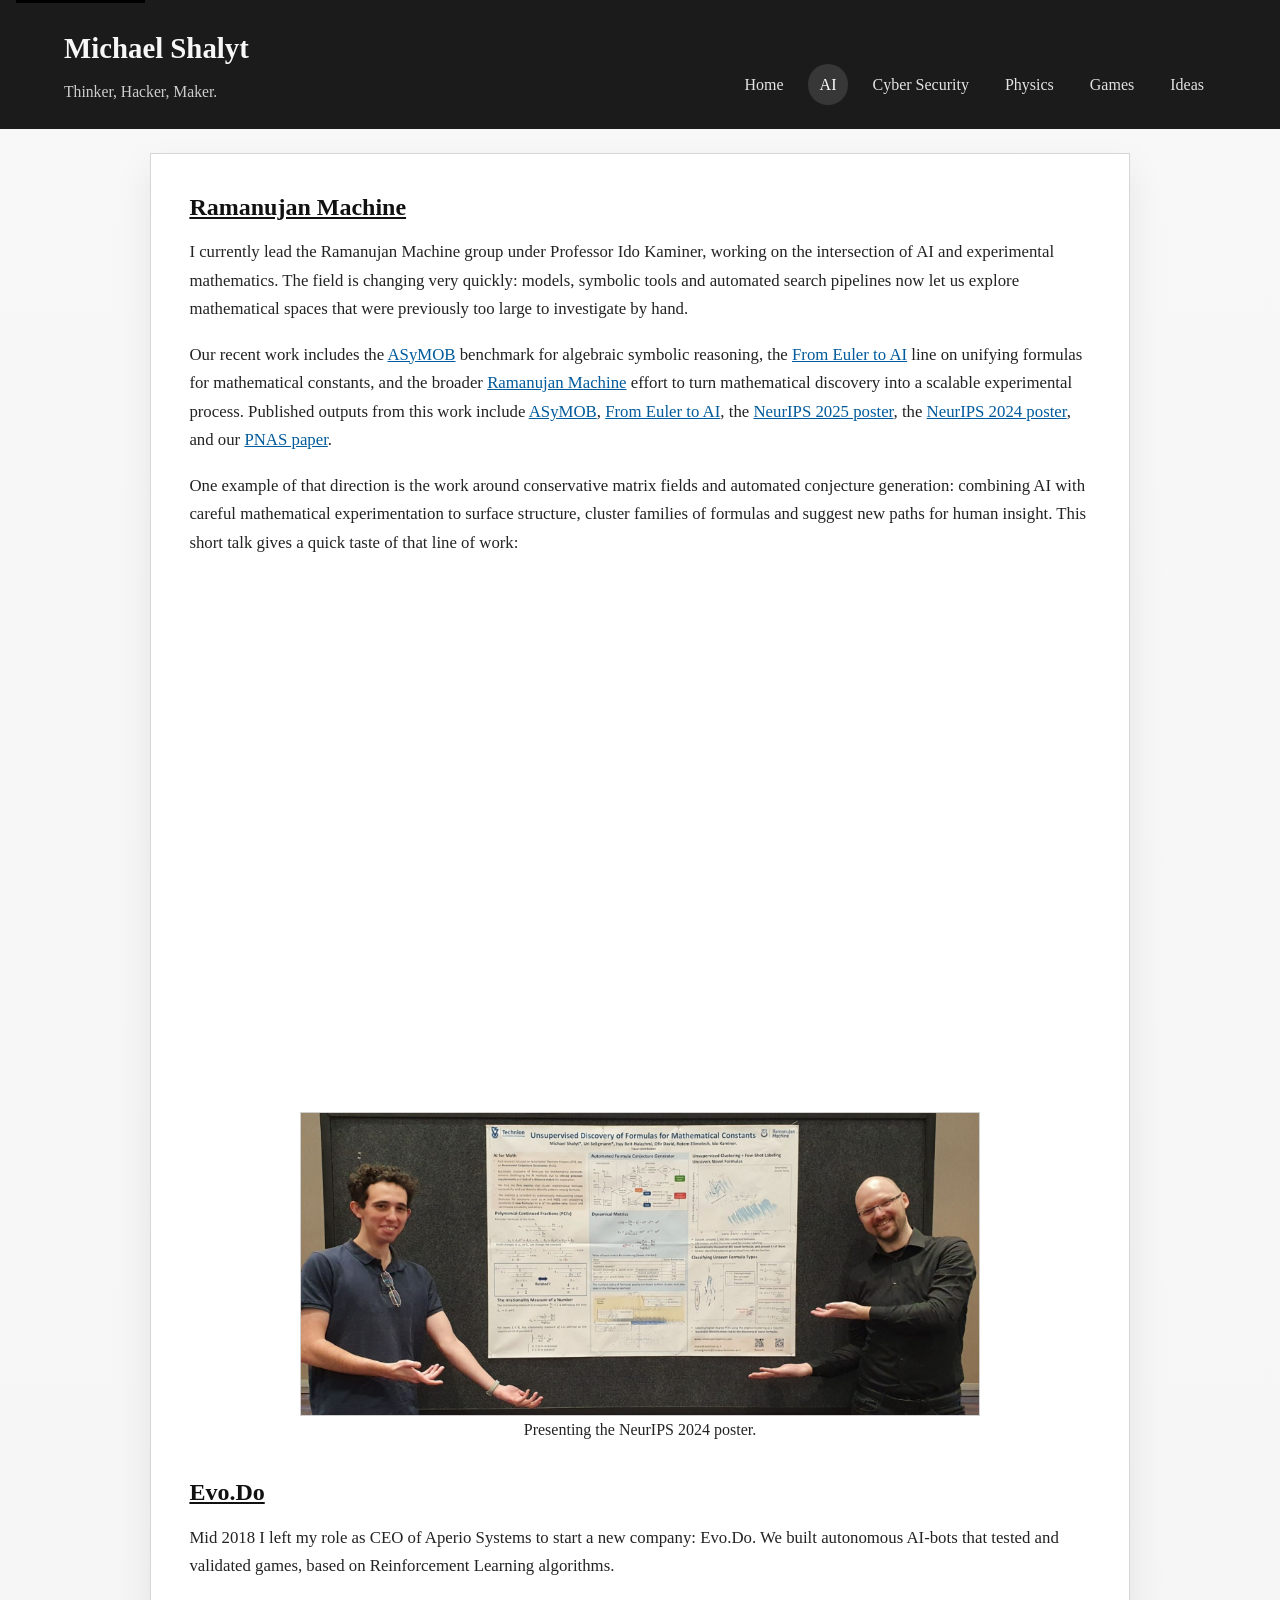
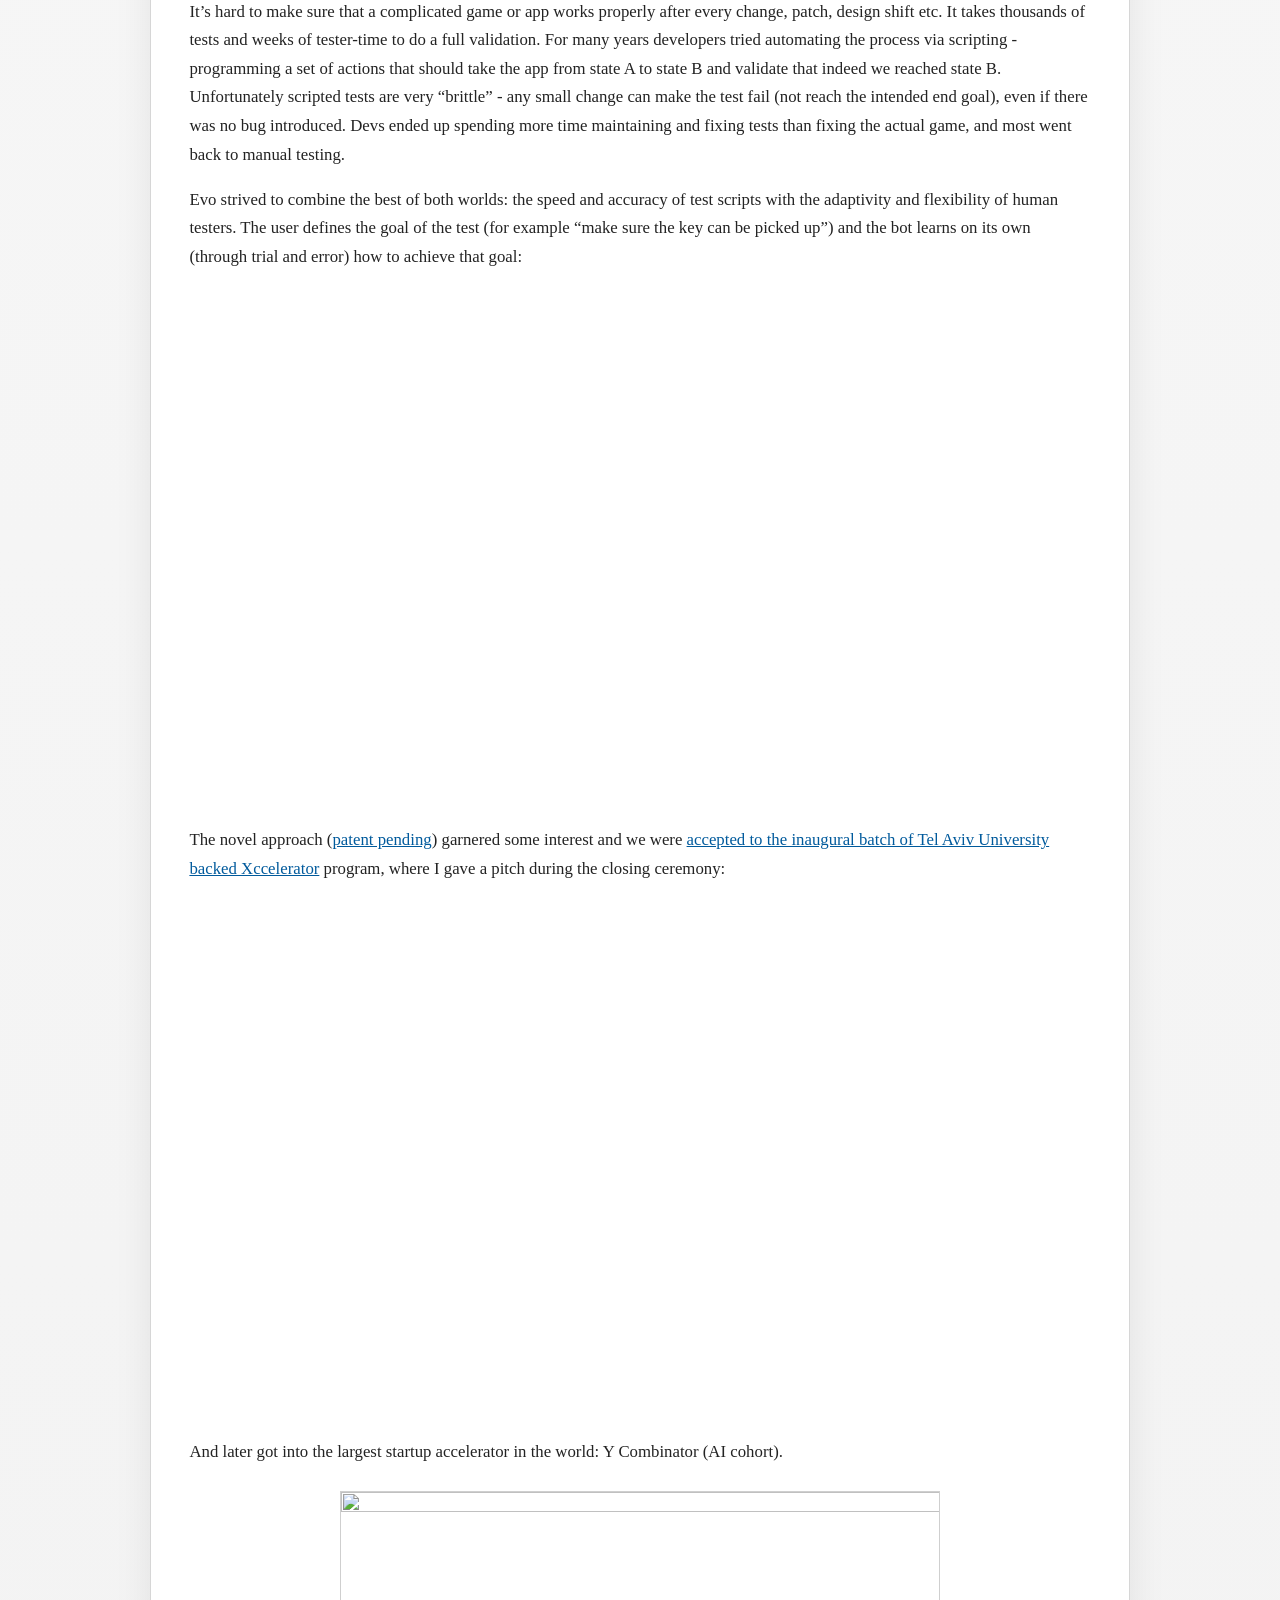
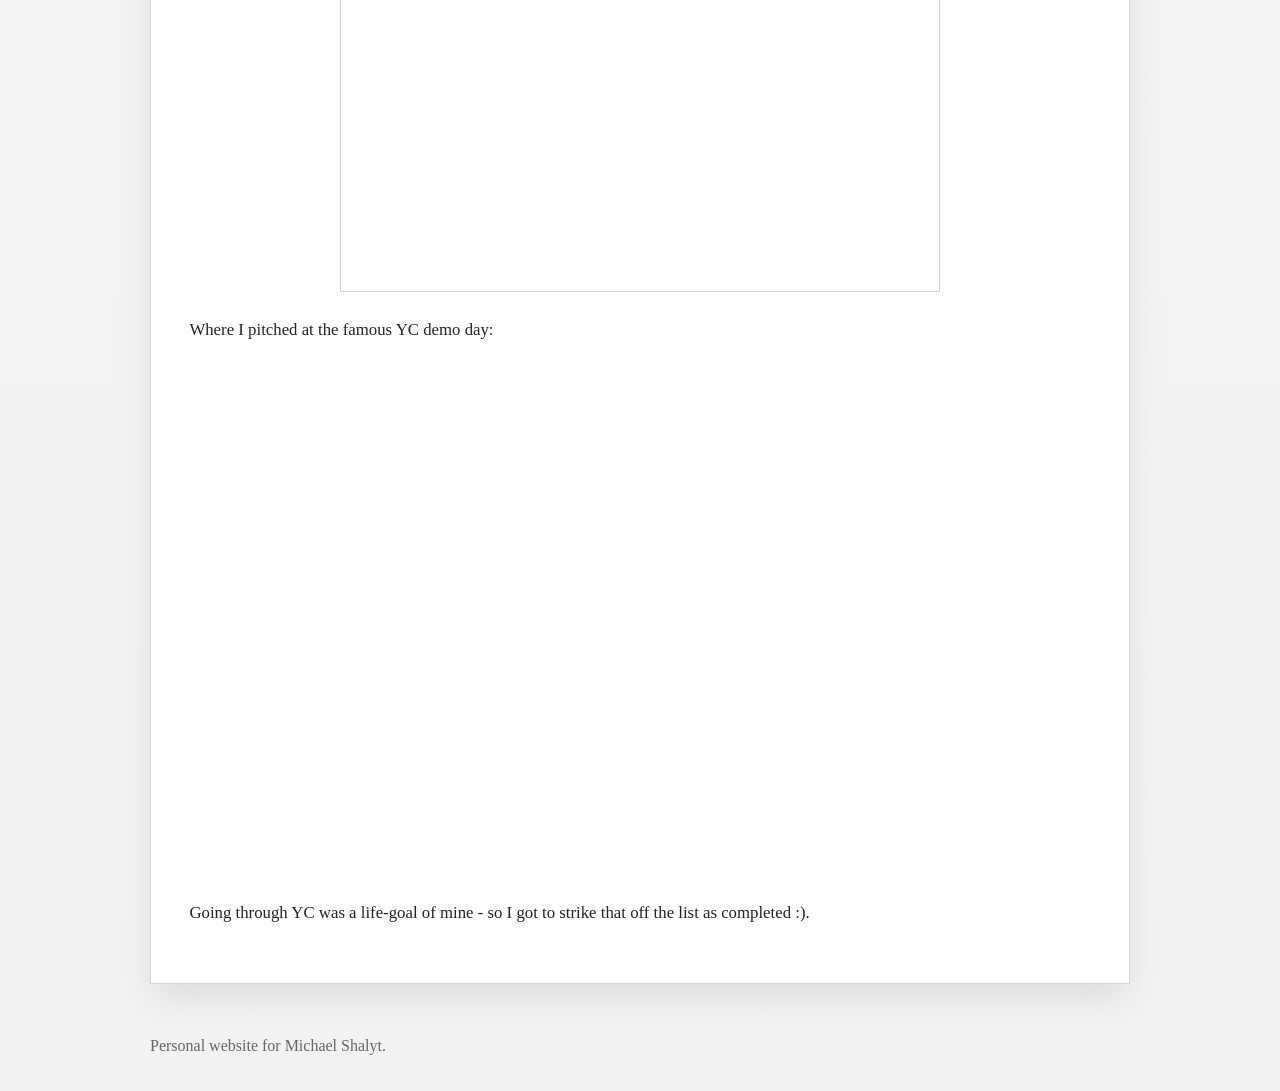
==== ai/index.html @ 498ee947 "Trim repo and update website content" ====
<!DOCTYPE html>
<html lang="en">
<head>
  <meta charset="utf-8" />
  <meta name="viewport" content="width=device-width, initial-scale=1" />
  <title>AI | Michael Shalyt</title>
  <meta name="description" content="Thinker, Hacker, Maker." />
  <link rel="canonical" href="https://shalyt.com/ai/" />
  <meta property="og:type" content="website" />
  <meta property="og:title" content="AI | Michael Shalyt" />
  <meta property="og:description" content="Thinker, Hacker, Maker." />
  <meta property="og:url" content="https://shalyt.com/ai/" />
  <meta property="og:image" content="https://shalyt.com/media/cropped-IMG_7337_Grey.jpg" />
  <link rel="icon" href="/media/cropped-IMG_7337_Grey.jpg" />
  <link rel="stylesheet" href="/assets/styles.css" />
</head>
<body class="page-ai">
  <a class="skip-link" href="#content">Skip to content</a>
  <header class="site-header">
    <div class="site-brand">
      <a href="/">Michael Shalyt</a>
      <p>Thinker, Hacker, Maker.</p>
    </div>
    <nav class="site-nav"><a href="/">Home</a><a href="/ai/" class="is-active">AI</a><a href="/cyber-security/">Cyber Security</a><a href="/physics/">Physics</a><a href="/games/">Games</a><a href="/ideas-2/">Ideas</a></nav>
  </header>
  <main id="content" class="page-shell">
    <article class="page-content">

<h2><strong><span style="text-decoration: underline;">Ramanujan Machine</span></strong></h2>

<p>I currently lead the Ramanujan Machine group under Professor Ido Kaminer, working on the intersection of AI and experimental mathematics. The field is changing very quickly: models, symbolic tools and automated search pipelines now let us explore mathematical spaces that were previously too large to investigate by hand.</p>

<p>Our recent work includes the <a href="https://www.ramanujanmachine.com/asymob-algebraic-symbolic-mathematical-operations-benchmark/">ASyMOB</a> benchmark for algebraic symbolic reasoning, the <a href="https://www.ramanujanmachine.com/results/from-euler-to-ai-unifying-formulas-for-mathematical-constants/">From Euler to AI</a> line on unifying formulas for mathematical constants, and the broader <a href="https://www.ramanujanmachine.com/">Ramanujan Machine</a> effort to turn mathematical discovery into a scalable experimental process. Published outputs from this work include <a href="https://arxiv.org/abs/2505.23851">ASyMOB</a>, <a href="https://arxiv.org/abs/2507.08138">From Euler to AI</a>, the <a href="https://neurips.cc/virtual/2025/loc/san-diego/poster/117099">NeurIPS 2025 poster</a>, the <a href="https://neurips.cc/virtual/2024/poster/95491">NeurIPS 2024 poster</a>, and our <a href="https://www.pnas.org/doi/10.1073/pnas.2321440121">PNAS paper</a>.</p>

<p>One example of that direction is the work around conservative matrix fields and automated conjecture generation: combining AI with careful mathematical experimentation to surface structure, cluster families of formulas and suggest new paths for human insight. This short talk gives a quick taste of that line of work:</p>

<div style="text-align:center;">
<div class="video-embed"><iframe src="https://www.youtube-nocookie.com/embed/Uk04gfIt8yM" title="Conservative matrix fields talk" loading="lazy" allow="accelerometer; autoplay; clipboard-write; encrypted-media; gyroscope; picture-in-picture" allowfullscreen></iframe></div>
</div>

<figure class="wp-block-image"><img src="/media/neurips-2024-poster.jpg" alt="Presenting the NeurIPS 2024 poster." /><figcaption>Presenting the NeurIPS 2024 poster.</figcaption></figure>
<h2><strong><span style="text-decoration: underline;">Evo.Do</span></strong></h2>

<p>Mid 2018 I left my role as CEO of Aperio Systems to start a new company: Evo.Do. We built autonomous AI-bots that tested and validated games, based on Reinforcement Learning algorithms.&nbsp;</p>

<p>It’s hard to make sure that a complicated game or app works properly after every change, patch, design shift etc. It takes thousands of tests and weeks of tester-time to do a full validation. For many years developers tried automating the process via scripting - programming a set of actions that should take the app from state A to state B and validate that indeed we reached state B. Unfortunately scripted tests are very “brittle” - any small change can make the test fail (not reach the intended end goal), even if there was no bug introduced. Devs ended up spending more time maintaining and fixing tests than fixing the actual game, and most went back to manual testing.</p>

<p>Evo strived to combine the best of both worlds: the speed and accuracy of test scripts with the adaptivity and flexibility of human testers. The user defines the goal of the test (for example “make sure the key can be picked up”) and the bot learns on its own (through trial and error) how to achieve that goal:</p>

<div style="text-align:center;"> 
<div class="video-embed"><iframe src="https://www.youtube-nocookie.com/embed/liHOaiCklQw" title="YouTube video" loading="lazy" allow="accelerometer; autoplay; clipboard-write; encrypted-media; gyroscope; picture-in-picture" allowfullscreen></iframe></div>
</div>

<p>The novel approach (<a href="/media/EvoPatent_P-582424-USP-APP-18MAR19.pdf">patent pending</a>) garnered some interest and we were <a href="https://www.calcalist.co.il/articles/0,7340,L-3741689,00.html">accepted to the inaugural batch of Tel Aviv University backed Xccelerator</a> program, where I gave a pitch during the closing ceremony:</p>

<div style="text-align:center;"> 
<div class="video-embed"><iframe src="https://www.youtube-nocookie.com/embed/5yWcT4L0Bgo" title="YouTube video" loading="lazy" allow="accelerometer; autoplay; clipboard-write; encrypted-media; gyroscope; picture-in-picture" allowfullscreen></iframe></div>
</div>

<p>And later got into the largest startup accelerator in the world: Y Combinator (AI cohort). </p>

<div class="wp-block-image"><figure class="aligncenter is-resized"><img src="https://lh4.googleusercontent.com/TDUEZCLtjJm0w9HSKEDrbFcLwO76sdZ5M1wmhntc-SAVJ9RwsOcdYXMZL8CtrYI9flWp2fWi_X_0topRKY9-WfyfmJu5BR5Ub9gnqdDC0GQSJb4G_W1dj_l3KDx1Fo1WzVc8wyKC" alt="" width="600" height="400"/></figure></div>

<p>Where I pitched at the famous YC demo day:</p>

<div style="text-align:center;"> 
<div class="video-embed"><iframe src="https://www.youtube-nocookie.com/embed/HzEG2J-ev_8" title="YouTube video" loading="lazy" allow="accelerometer; autoplay; clipboard-write; encrypted-media; gyroscope; picture-in-picture" allowfullscreen></iframe></div>
</div>

<p>Going through YC was a life-goal of mine - so I got to strike that off the list as completed :).</p>

    </article>
  </main>
  <footer class="site-footer">
    <p>Personal website for Michael Shalyt.</p>
  </footer>
</body>
</html>
---- assets/styles.css ----
﻿:root {
  --page-bg: #f2f2f2;
  --surface: #ffffff;
  --surface-border: #d6d6d6;
  --text: #232323;
  --muted: #666666;
  --link: #005a9c;
  --link-hover: #003f6d;
  --header-bg: #1b1b1b;
  --header-text: #f7f7f7;
  --shadow: 0 16px 36px rgba(0, 0, 0, 0.08);
}

* {
  box-sizing: border-box;
}

html {
  scroll-behavior: smooth;
}

body {
  margin: 0;
  color: var(--text);
  background: linear-gradient(180deg, #f8f8f8 0%, var(--page-bg) 100%);
  font-family: Georgia, "Times New Roman", serif;
  line-height: 1.7;
}

a {
  color: var(--link);
}

a:hover,
a:focus-visible {
  color: var(--link-hover);
}

img,
object,
iframe {
  display: block;
  max-width: 100%;
}

.skip-link {
  position: absolute;
  left: 1rem;
  top: -3rem;
  padding: 0.75rem 1rem;
  background: #000;
  color: #fff;
}

.skip-link:focus {
  top: 1rem;
}

.site-header {
  display: flex;
  justify-content: space-between;
  align-items: flex-end;
  gap: 1.5rem;
  padding: 1.5rem 5vw;
  background: var(--header-bg);
  color: var(--header-text);
}

.site-brand a {
  color: inherit;
  text-decoration: none;
  font-size: 1.8rem;
  font-weight: 700;
}

.site-brand p {
  margin: 0.35rem 0 0;
  color: rgba(255, 255, 255, 0.78);
  font-size: 0.98rem;
}

.site-nav {
  display: flex;
  flex-wrap: wrap;
  gap: 0.75rem;
}

.site-nav a {
  padding: 0.45rem 0.75rem;
  border-radius: 999px;
  color: rgba(255, 255, 255, 0.88);
  text-decoration: none;
}

.site-nav a.is-active,
.site-nav a:hover,
.site-nav a:focus-visible {
  background: rgba(255, 255, 255, 0.12);
  color: #fff;
}

.page-shell {
  width: min(980px, calc(100% - 1.5rem));
  margin: 1.5rem auto 3rem;
}

.page-content {
  padding: clamp(1.25rem, 3vw, 2.5rem);
  background: var(--surface);
  border: 1px solid var(--surface-border);
  box-shadow: var(--shadow);
}

.page-content > :first-child {
  margin-top: 0;
}

.page-content p,
.page-content li {
  font-size: 1.05rem;
}

.page-content h1,
.page-content h2,
.page-content h3,
.page-content h4 {
  line-height: 1.2;
  margin-top: 2.2rem;
  margin-bottom: 0.8rem;
}

.page-content h2,
.page-content h3,
.page-content h4 {
  color: #111;
}

.page-content figure,
.wp-block-image,
.wp-block-group {
  margin: 1.5rem 0;
}

.page-content .aligncenter,
.page-content figure.aligncenter,
.page-content .wp-block-image {
  text-align: center;
}

.page-content img {
  height: auto;
  margin-left: auto;
  margin-right: auto;
  border: 1px solid #cfcfcf;
}

.page-content .wp-block-image img,
.page-content figure img {
  max-width: min(100%, 680px);
}

body.page-cyber-security .page-content .wp-block-image img,
body.page-cyber-security .page-content figure img {
  max-width: min(100%, 520px);
}

body.page-games .page-content .wp-block-image img,
body.page-games .page-content figure img {
  max-width: min(100%, 760px);
}

.video-embed {
  margin: 1.5rem auto;
}

.video-embed iframe {
  width: 100%;
  aspect-ratio: 16 / 9;
  border: 0;
}

.pdf-embed {
  margin: 1.5rem 0;
}

.pdf-embed object {
  width: 100%;
  min-height: 75vh;
  border: 1px solid var(--surface-border);
}

.external-embed {
  margin: 1.5rem 0;
  padding: 1rem;
  background: #f8fafc;
  border-left: 4px solid #b9c5d0;
}

.site-footer {
  width: min(980px, calc(100% - 1.5rem));
  margin: 0 auto 2rem;
  color: var(--muted);
}

@media (max-width: 820px) {
  .site-header {
    align-items: flex-start;
    flex-direction: column;
  }
}

@media (max-width: 640px) {
  body {
    font-size: 0.98rem;
  }

  .page-shell {
    width: min(100% - 0.75rem, 980px);
    margin-top: 0.75rem;
  }

  .page-content {
    padding: 1rem;
  }
}
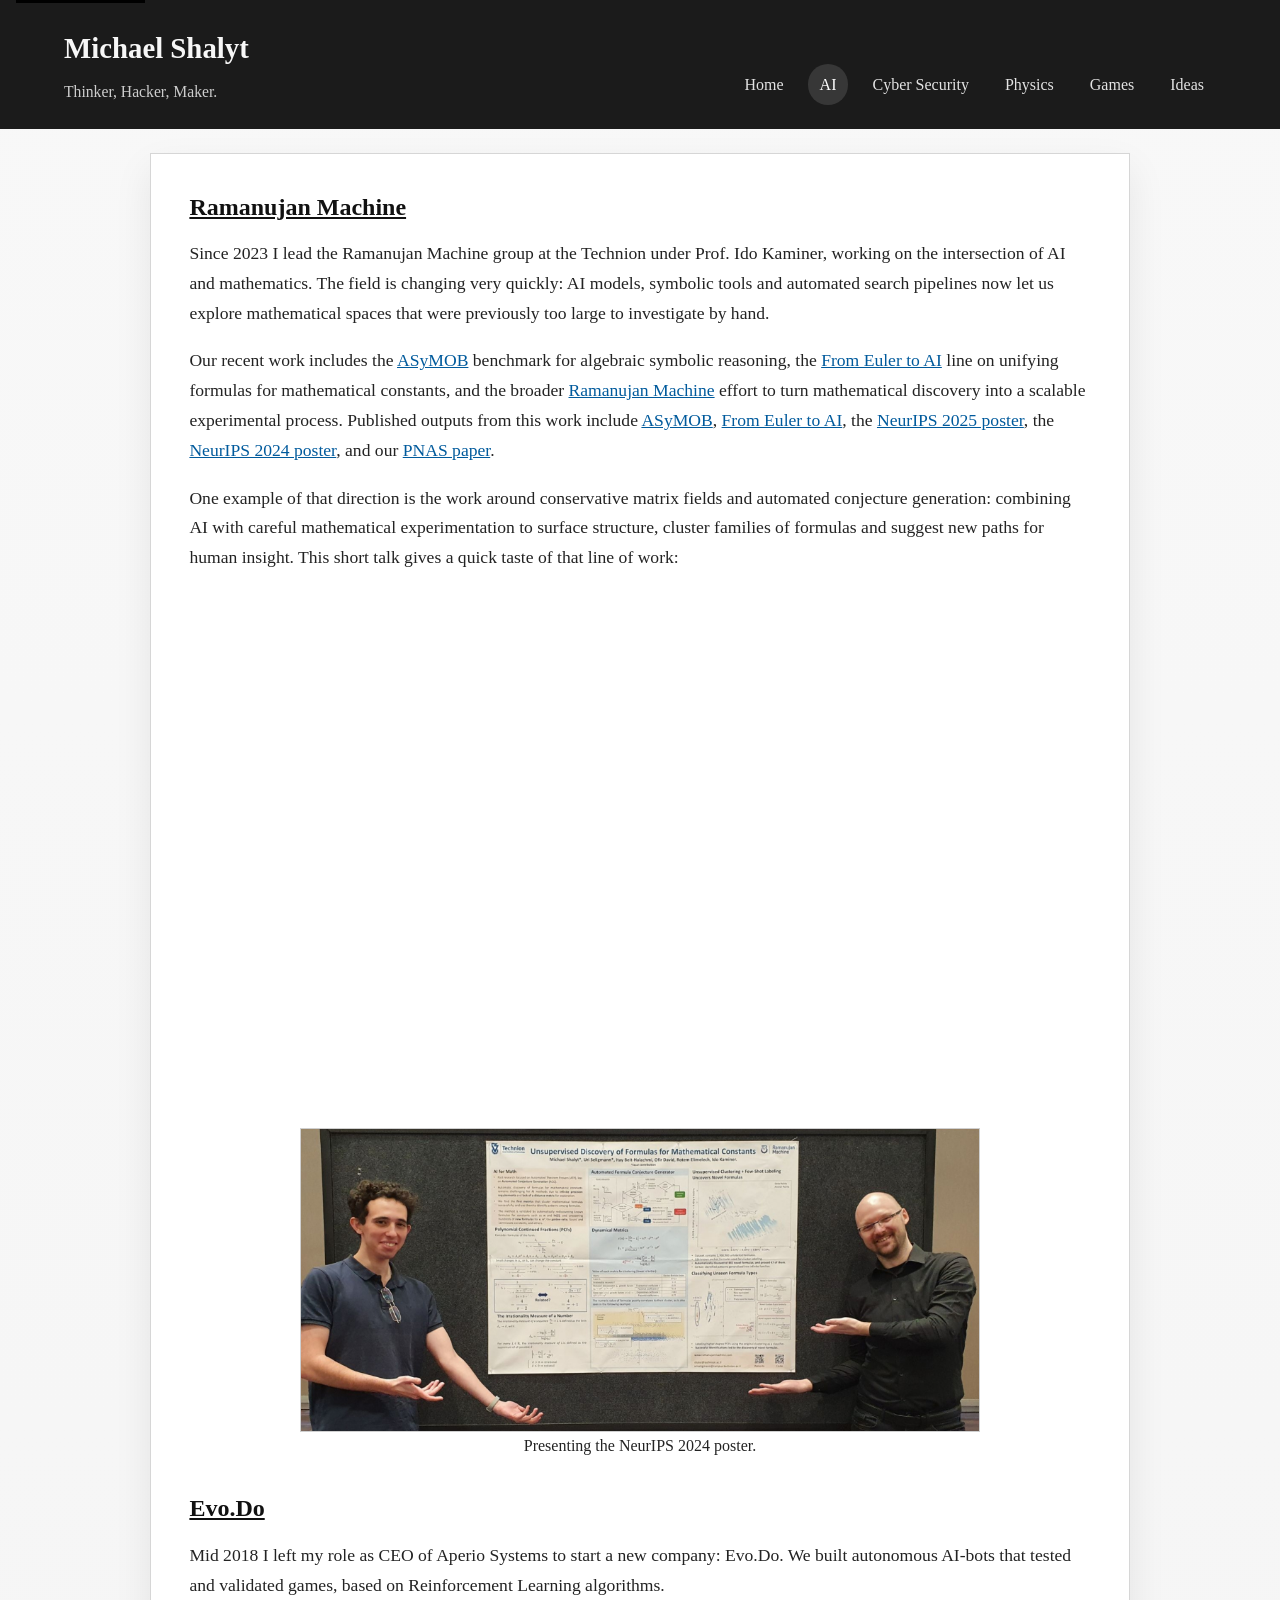
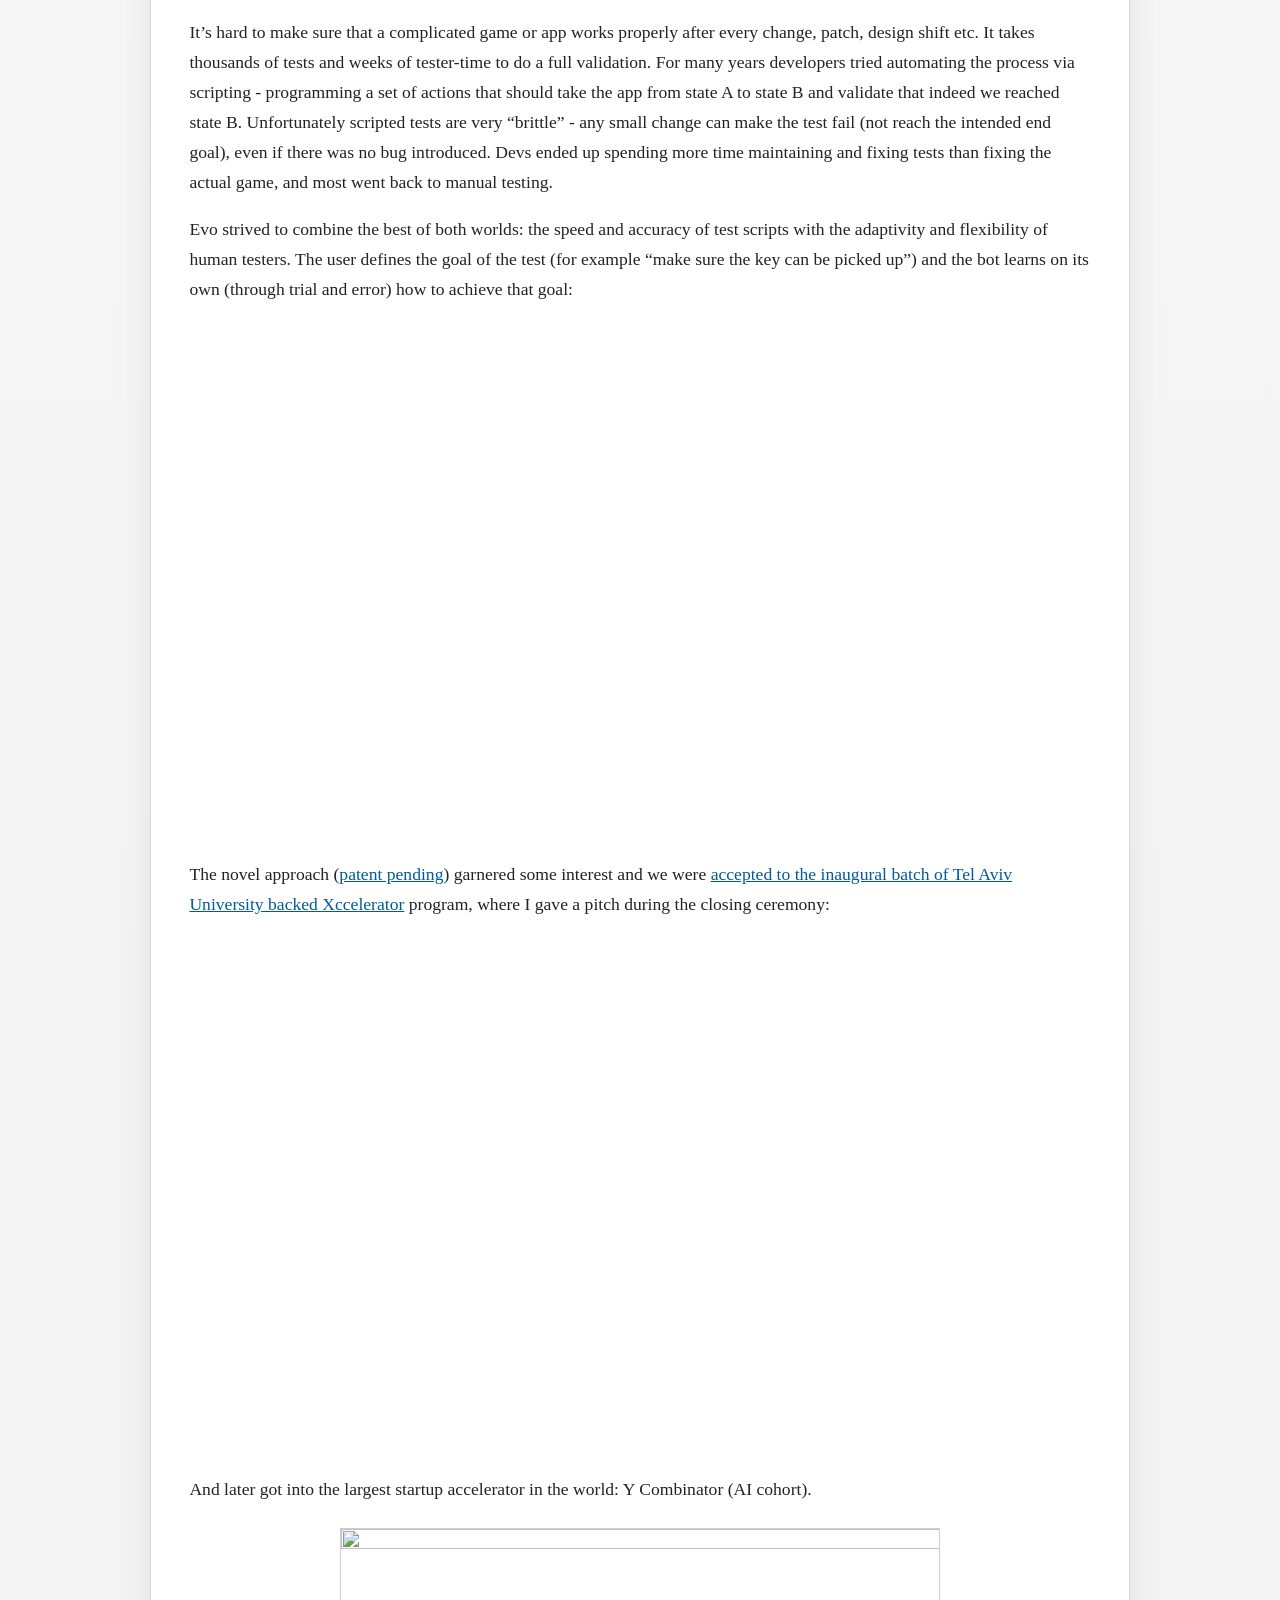
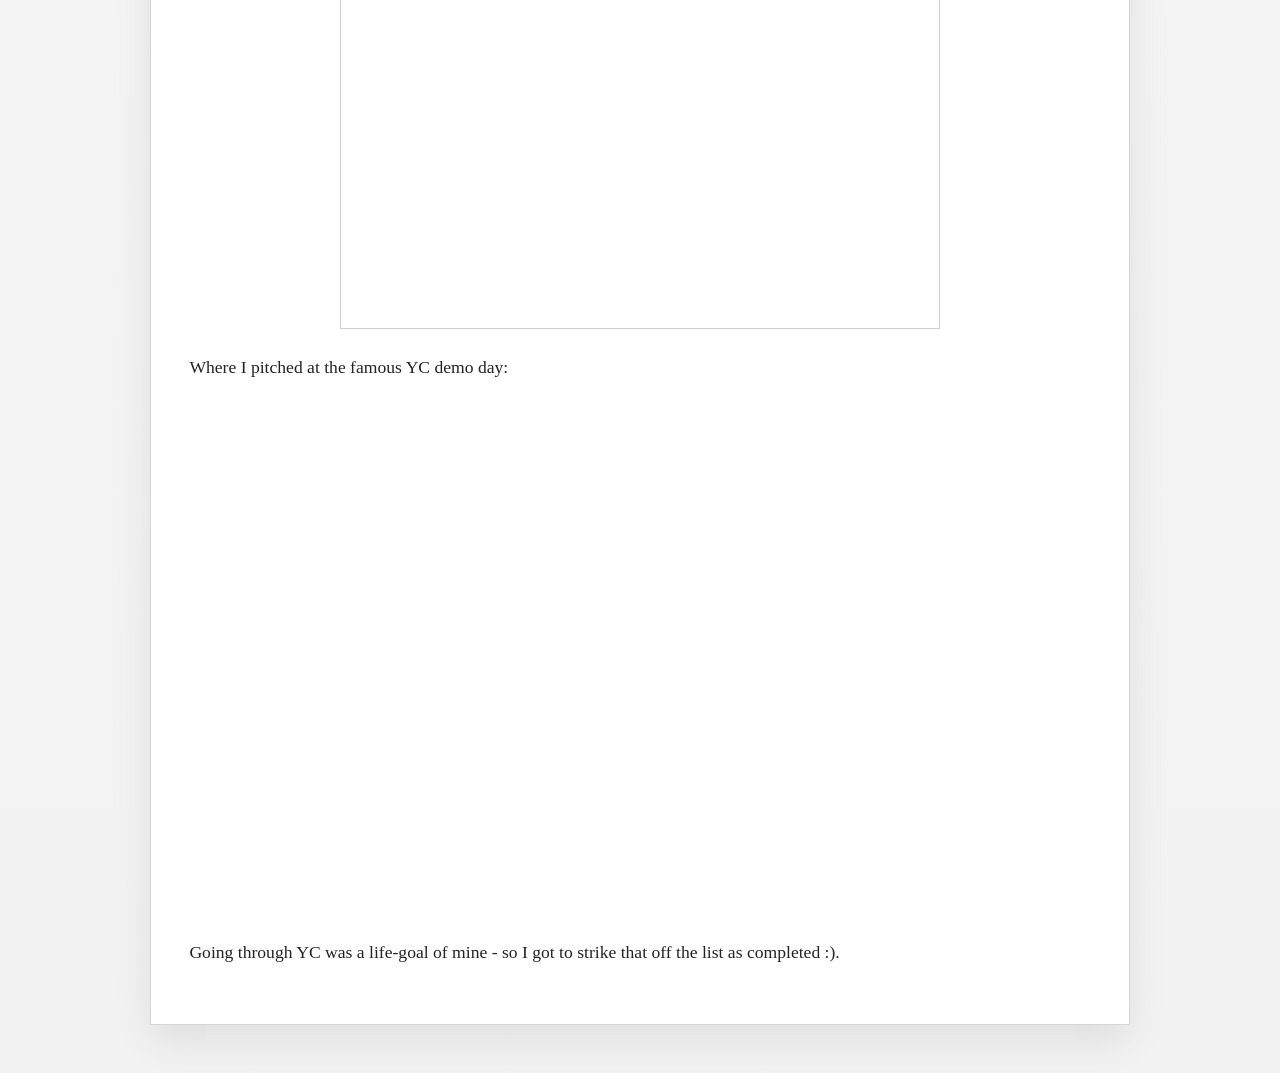
==== commit f16d7346: "Rewrote Ramanujan Machine section" ====
--- a/ai/index.html
+++ b/ai/index.html
@@ -28,7 +28,7 @@
 
 <h2><strong><span style="text-decoration: underline;">Ramanujan Machine</span></strong></h2>
 
-<p>I currently lead the Ramanujan Machine group under Professor Ido Kaminer, working on the intersection of AI and experimental mathematics. The field is changing very quickly: models, symbolic tools and automated search pipelines now let us explore mathematical spaces that were previously too large to investigate by hand.</p>
+<p>Since 2023 I lead the Ramanujan Machine group at the Technion under Prof. Ido Kaminer, working on the intersection of AI and mathematics. The field is changing very quickly: AI models, symbolic tools and automated search pipelines now let us explore mathematical spaces that were previously too large to investigate by hand.</p>
 
 <p>Our recent work includes the <a href="https://www.ramanujanmachine.com/asymob-algebraic-symbolic-mathematical-operations-benchmark/">ASyMOB</a> benchmark for algebraic symbolic reasoning, the <a href="https://www.ramanujanmachine.com/results/from-euler-to-ai-unifying-formulas-for-mathematical-constants/">From Euler to AI</a> line on unifying formulas for mathematical constants, and the broader <a href="https://www.ramanujanmachine.com/">Ramanujan Machine</a> effort to turn mathematical discovery into a scalable experimental process. Published outputs from this work include <a href="https://arxiv.org/abs/2505.23851">ASyMOB</a>, <a href="https://arxiv.org/abs/2507.08138">From Euler to AI</a>, the <a href="https://neurips.cc/virtual/2025/loc/san-diego/poster/117099">NeurIPS 2025 poster</a>, the <a href="https://neurips.cc/virtual/2024/poster/95491">NeurIPS 2024 poster</a>, and our <a href="https://www.pnas.org/doi/10.1073/pnas.2321440121">PNAS paper</a>.</p>
 
@@ -71,8 +71,5 @@
 
     </article>
   </main>
-  <footer class="site-footer">
-    <p>Personal website for Michael Shalyt.</p>
-  </footer>
 </body>
 </html>
--- a/assets/styles.css
+++ b/assets/styles.css
@@ -117,7 +117,7 @@
 
 .page-content p,
 .page-content li {
-  font-size: 1.05rem;
+  font-size: 1.1rem;
 }
 
 .page-content h1,
@@ -225,3 +225,4 @@
 }
 
 
+
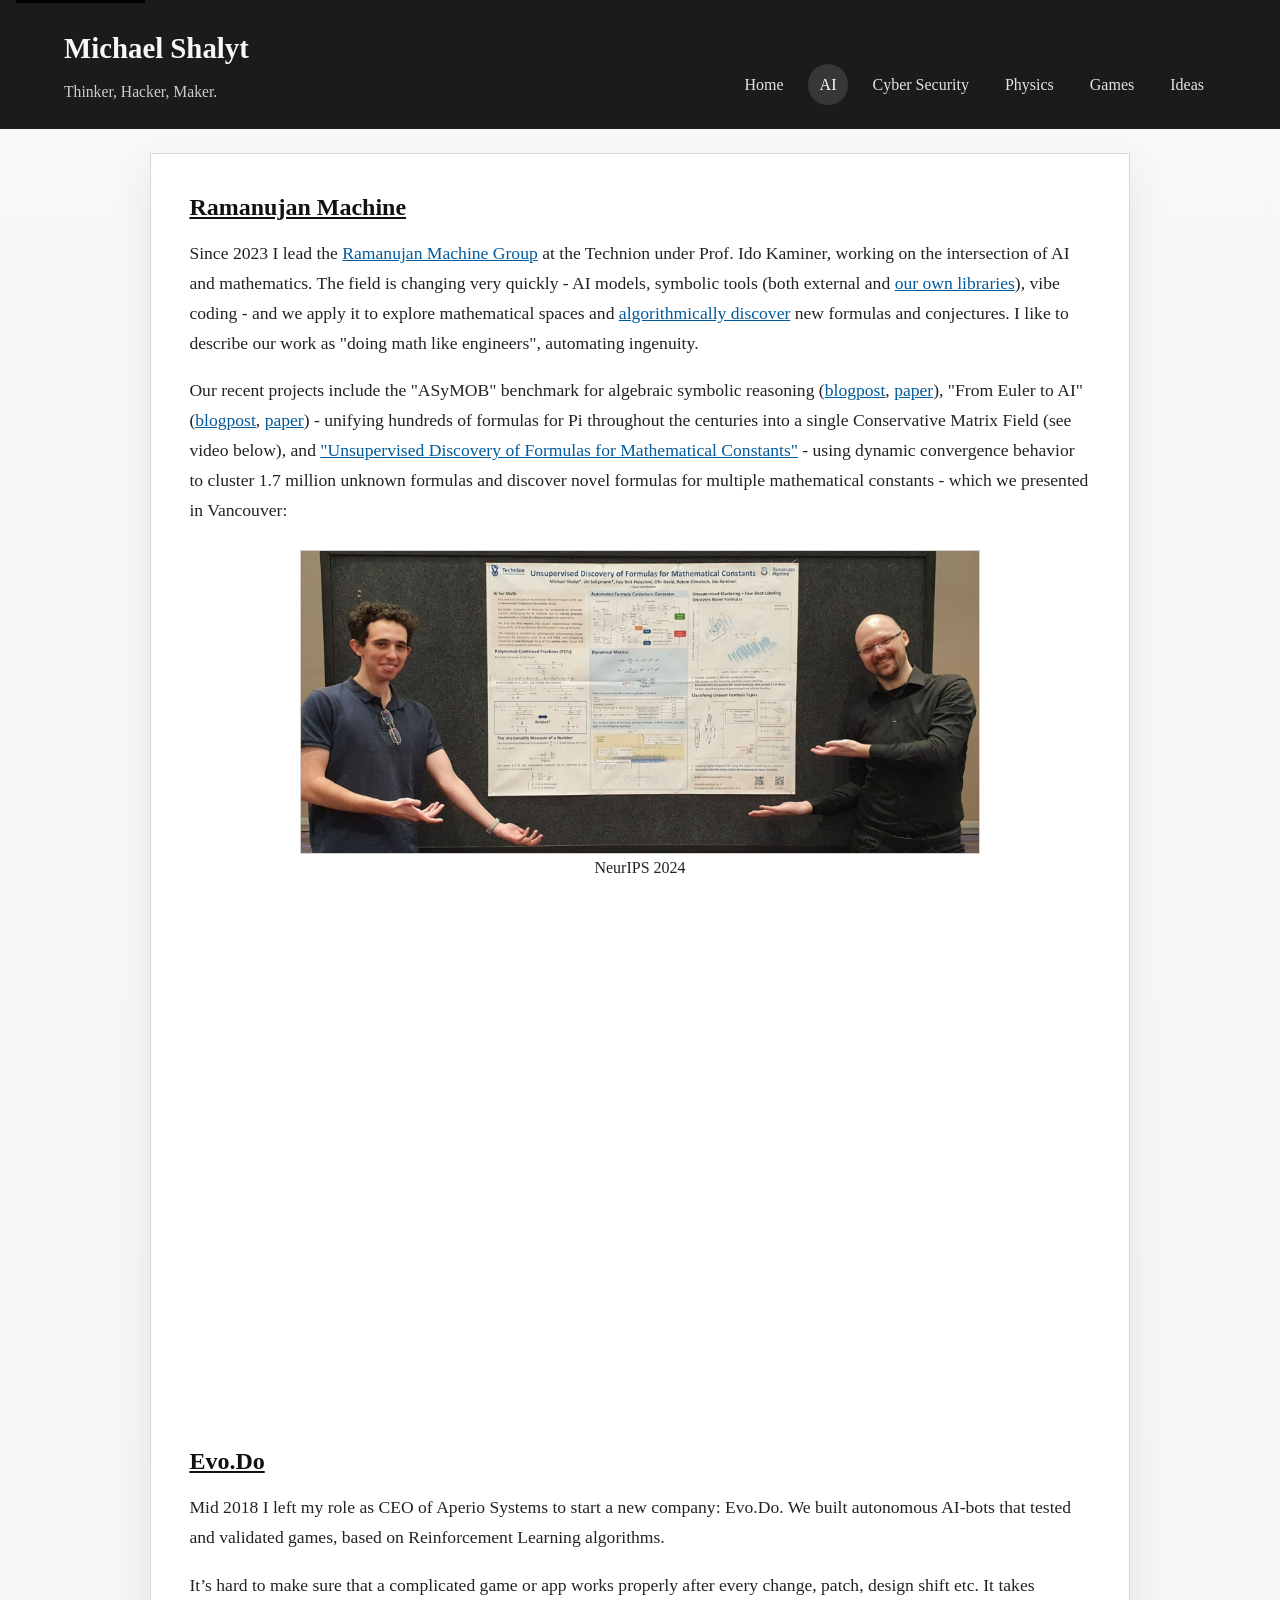
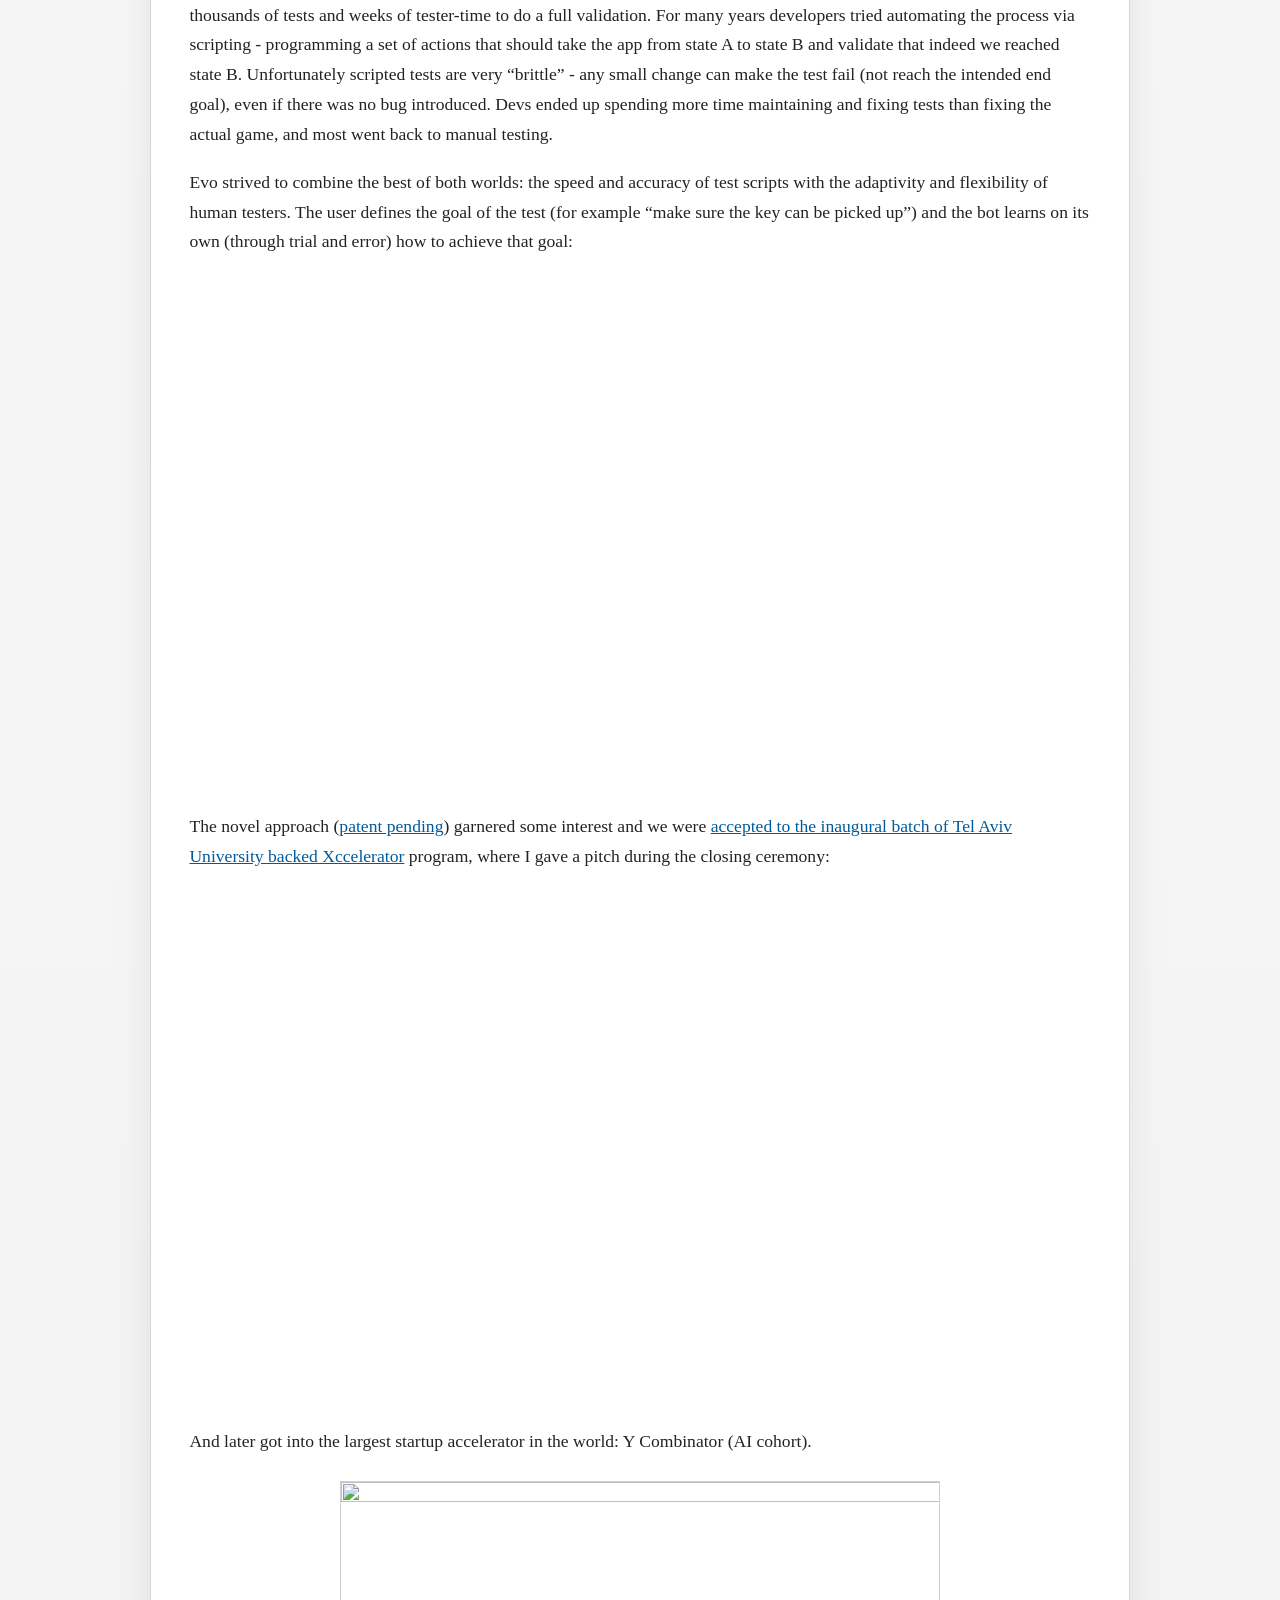
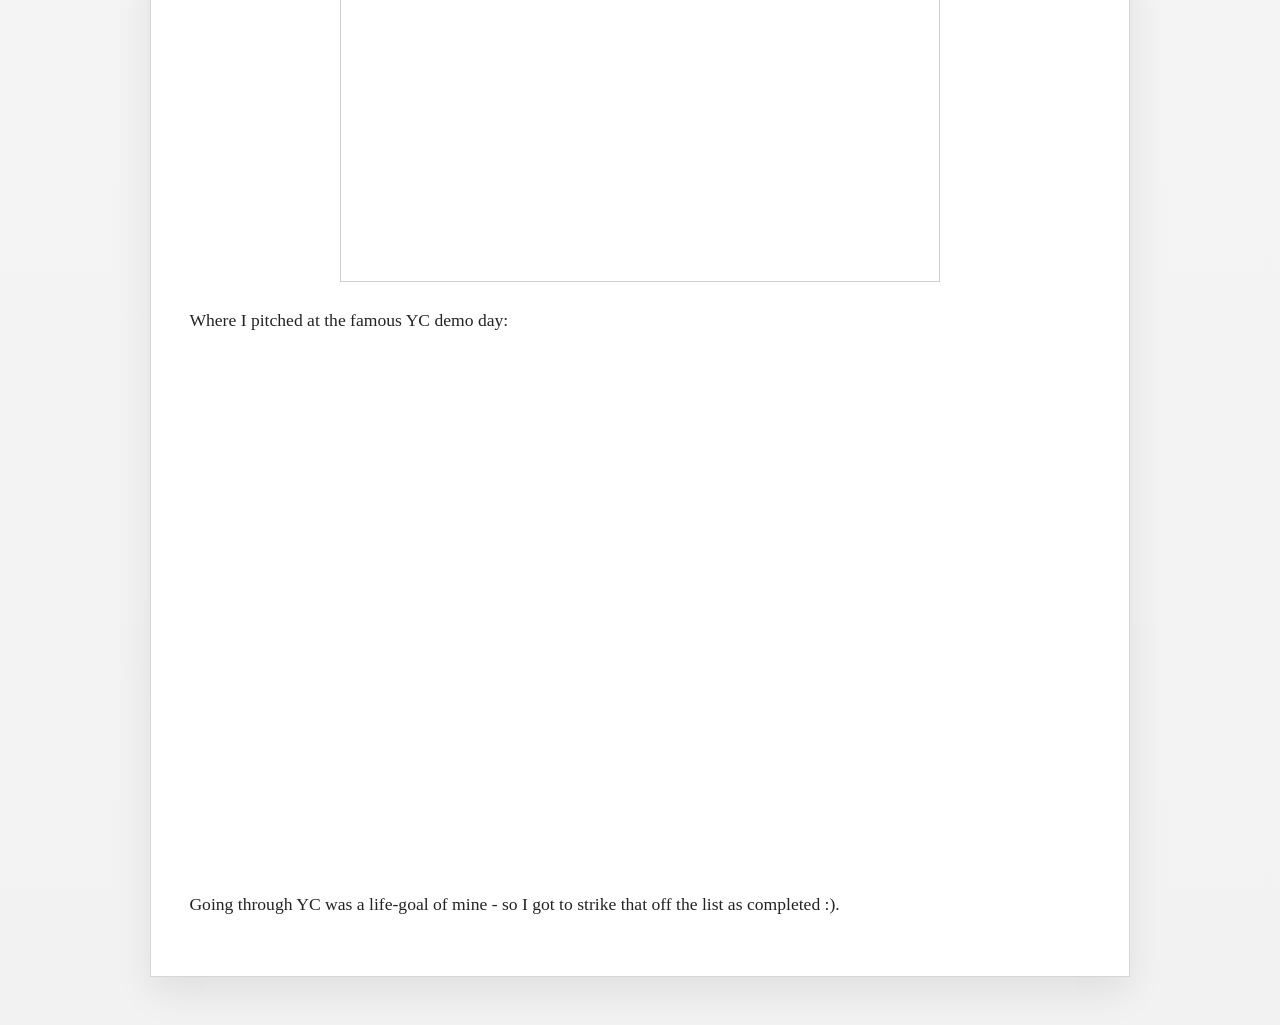
==== commit 171a368e: "Recompiled AI" ====
--- a/ai/index.html
+++ b/ai/index.html
@@ -28,17 +28,19 @@
 
 <h2><strong><span style="text-decoration: underline;">Ramanujan Machine</span></strong></h2>
 
-<p>Since 2023 I lead the Ramanujan Machine group at the Technion under Prof. Ido Kaminer, working on the intersection of AI and mathematics. The field is changing very quickly: AI models, symbolic tools and automated search pipelines now let us explore mathematical spaces that were previously too large to investigate by hand.</p>
+<p>Since 2023 I lead the <a href="https://www.ramanujanmachine.com/">Ramanujan Machine Group</a> at the Technion under Prof. Ido Kaminer, working on the intersection of AI and mathematics. The field is changing very quickly - AI models, symbolic tools (both external and <a href="https://github.com/RamanujanMachine/">our own libraries</a>), vibe coding - and we apply it to explore mathematical spaces and <a href="https://www.pnas.org/doi/10.1073/pnas.2321440121">algorithmically discover</a> new formulas and conjectures.
 
-<p>Our recent work includes the <a href="https://www.ramanujanmachine.com/asymob-algebraic-symbolic-mathematical-operations-benchmark/">ASyMOB</a> benchmark for algebraic symbolic reasoning, the <a href="https://www.ramanujanmachine.com/results/from-euler-to-ai-unifying-formulas-for-mathematical-constants/">From Euler to AI</a> line on unifying formulas for mathematical constants, and the broader <a href="https://www.ramanujanmachine.com/">Ramanujan Machine</a> effort to turn mathematical discovery into a scalable experimental process. Published outputs from this work include <a href="https://arxiv.org/abs/2505.23851">ASyMOB</a>, <a href="https://arxiv.org/abs/2507.08138">From Euler to AI</a>, the <a href="https://neurips.cc/virtual/2025/loc/san-diego/poster/117099">NeurIPS 2025 poster</a>, the <a href="https://neurips.cc/virtual/2024/poster/95491">NeurIPS 2024 poster</a>, and our <a href="https://www.pnas.org/doi/10.1073/pnas.2321440121">PNAS paper</a>.</p>
+I like to describe our work as "doing math like engineers", automating ingenuity.</p>
 
-<p>One example of that direction is the work around conservative matrix fields and automated conjecture generation: combining AI with careful mathematical experimentation to surface structure, cluster families of formulas and suggest new paths for human insight. This short talk gives a quick taste of that line of work:</p>
+<p>Our recent projects include the "ASyMOB" benchmark for algebraic symbolic reasoning (<a href="https://www.ramanujanmachine.com/asymob-algebraic-symbolic-mathematical-operations-benchmark/">blogpost</a>, <a href="https://arxiv.org/abs/2505.23851">paper</a>), "From Euler to AI" (<a href="https://www.ramanujanmachine.com/results/from-euler-to-ai-unifying-formulas-for-mathematical-constants/">blogpost</a>, <a href="https://neurips.cc/virtual/2025/loc/san-diego/poster/117099">paper</a>) - unifying hundreds of formulas for Pi throughout the centuries into a single Conservative Matrix Field (see video below), and <a href="https://neurips.cc/virtual/2024/poster/95491">"Unsupervised Discovery of Formulas for Mathematical Constants"</a> - using dynamic convergence behavior to cluster 1.7 million unknown formulas and discover novel formulas for multiple mathematical constants - which we presented in Vancouver:
+
+<figure class="wp-block-image"><img src="/media/neurips-2024-poster.jpg" alt="Presenting the NeurIPS 2024 poster." /><figcaption>NeurIPS 2024</figcaption></figure>
 
 <div style="text-align:center;">
 <div class="video-embed"><iframe src="https://www.youtube-nocookie.com/embed/Uk04gfIt8yM" title="Conservative matrix fields talk" loading="lazy" allow="accelerometer; autoplay; clipboard-write; encrypted-media; gyroscope; picture-in-picture" allowfullscreen></iframe></div>
 </div>
 
-<figure class="wp-block-image"><img src="/media/neurips-2024-poster.jpg" alt="Presenting the NeurIPS 2024 poster." /><figcaption>Presenting the NeurIPS 2024 poster.</figcaption></figure>
+
 <h2><strong><span style="text-decoration: underline;">Evo.Do</span></strong></h2>
 
 <p>Mid 2018 I left my role as CEO of Aperio Systems to start a new company: Evo.Do. We built autonomous AI-bots that tested and validated games, based on Reinforcement Learning algorithms.&nbsp;</p>
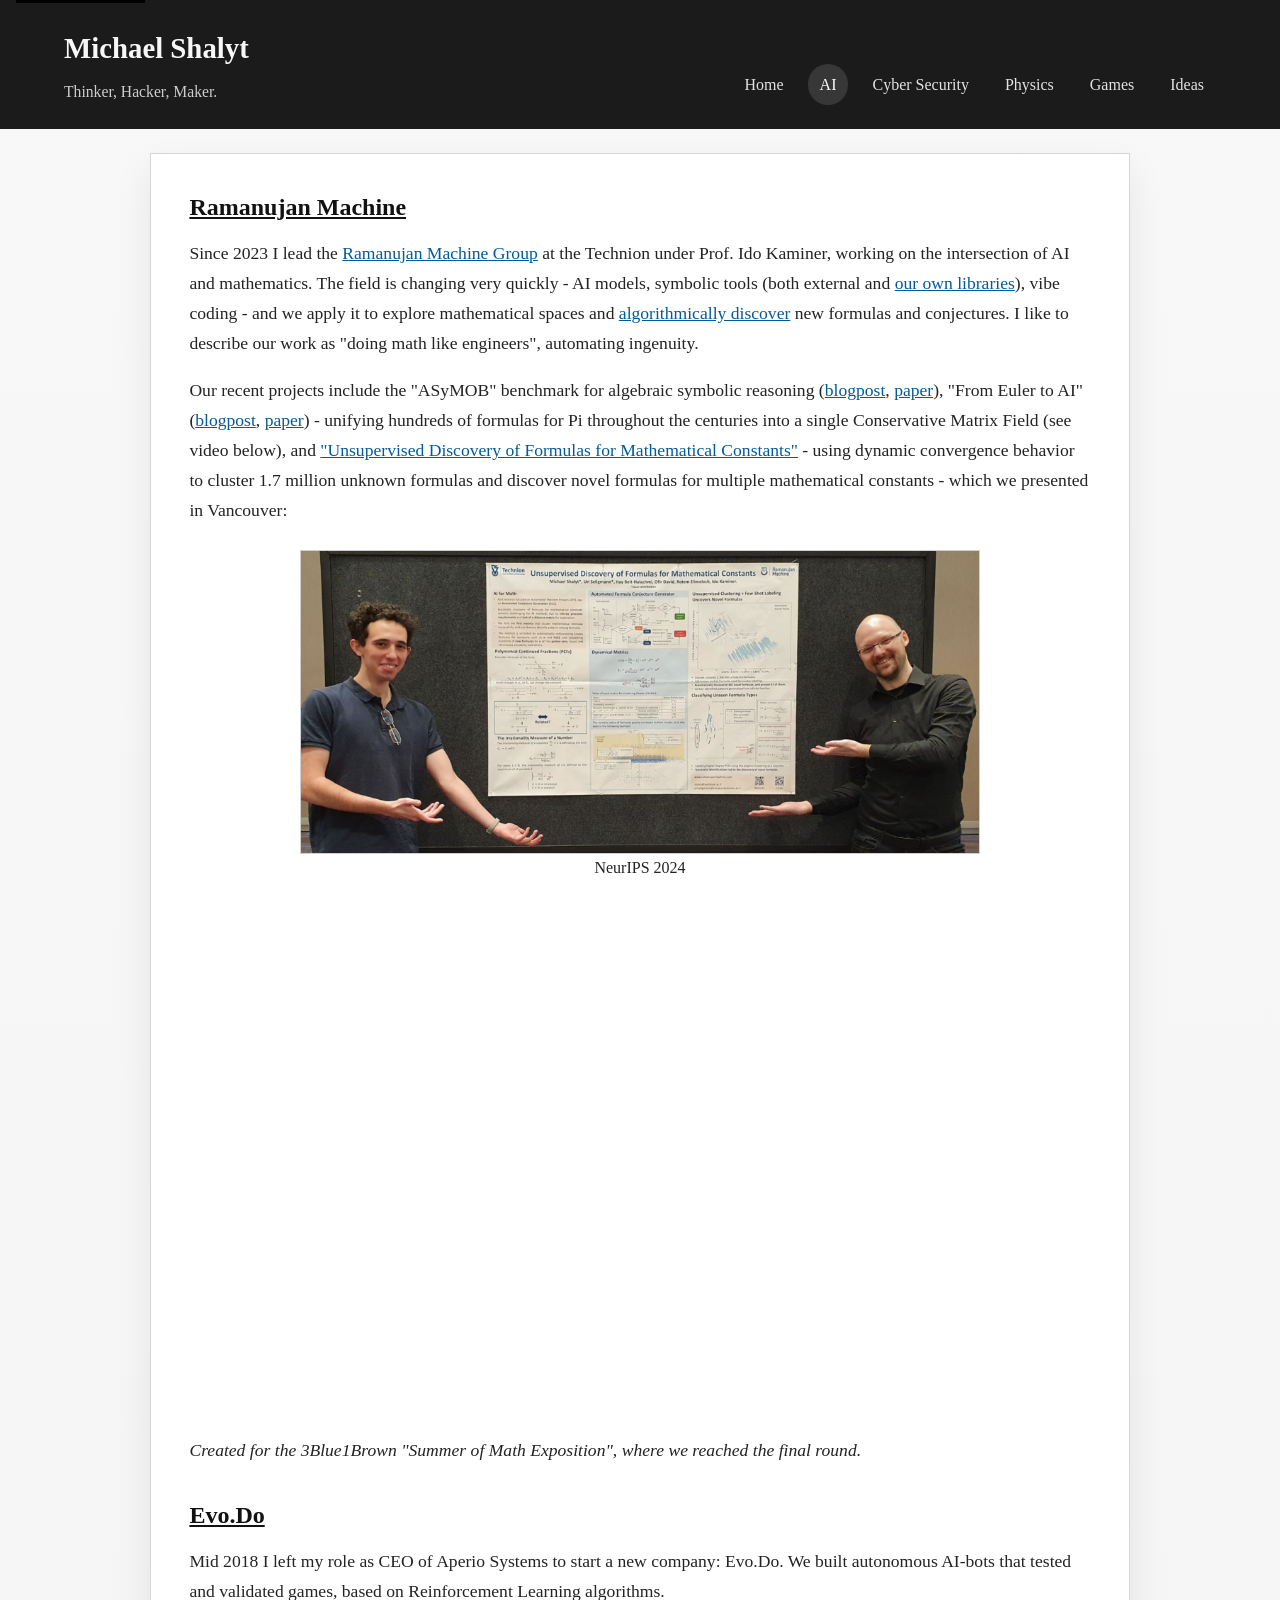
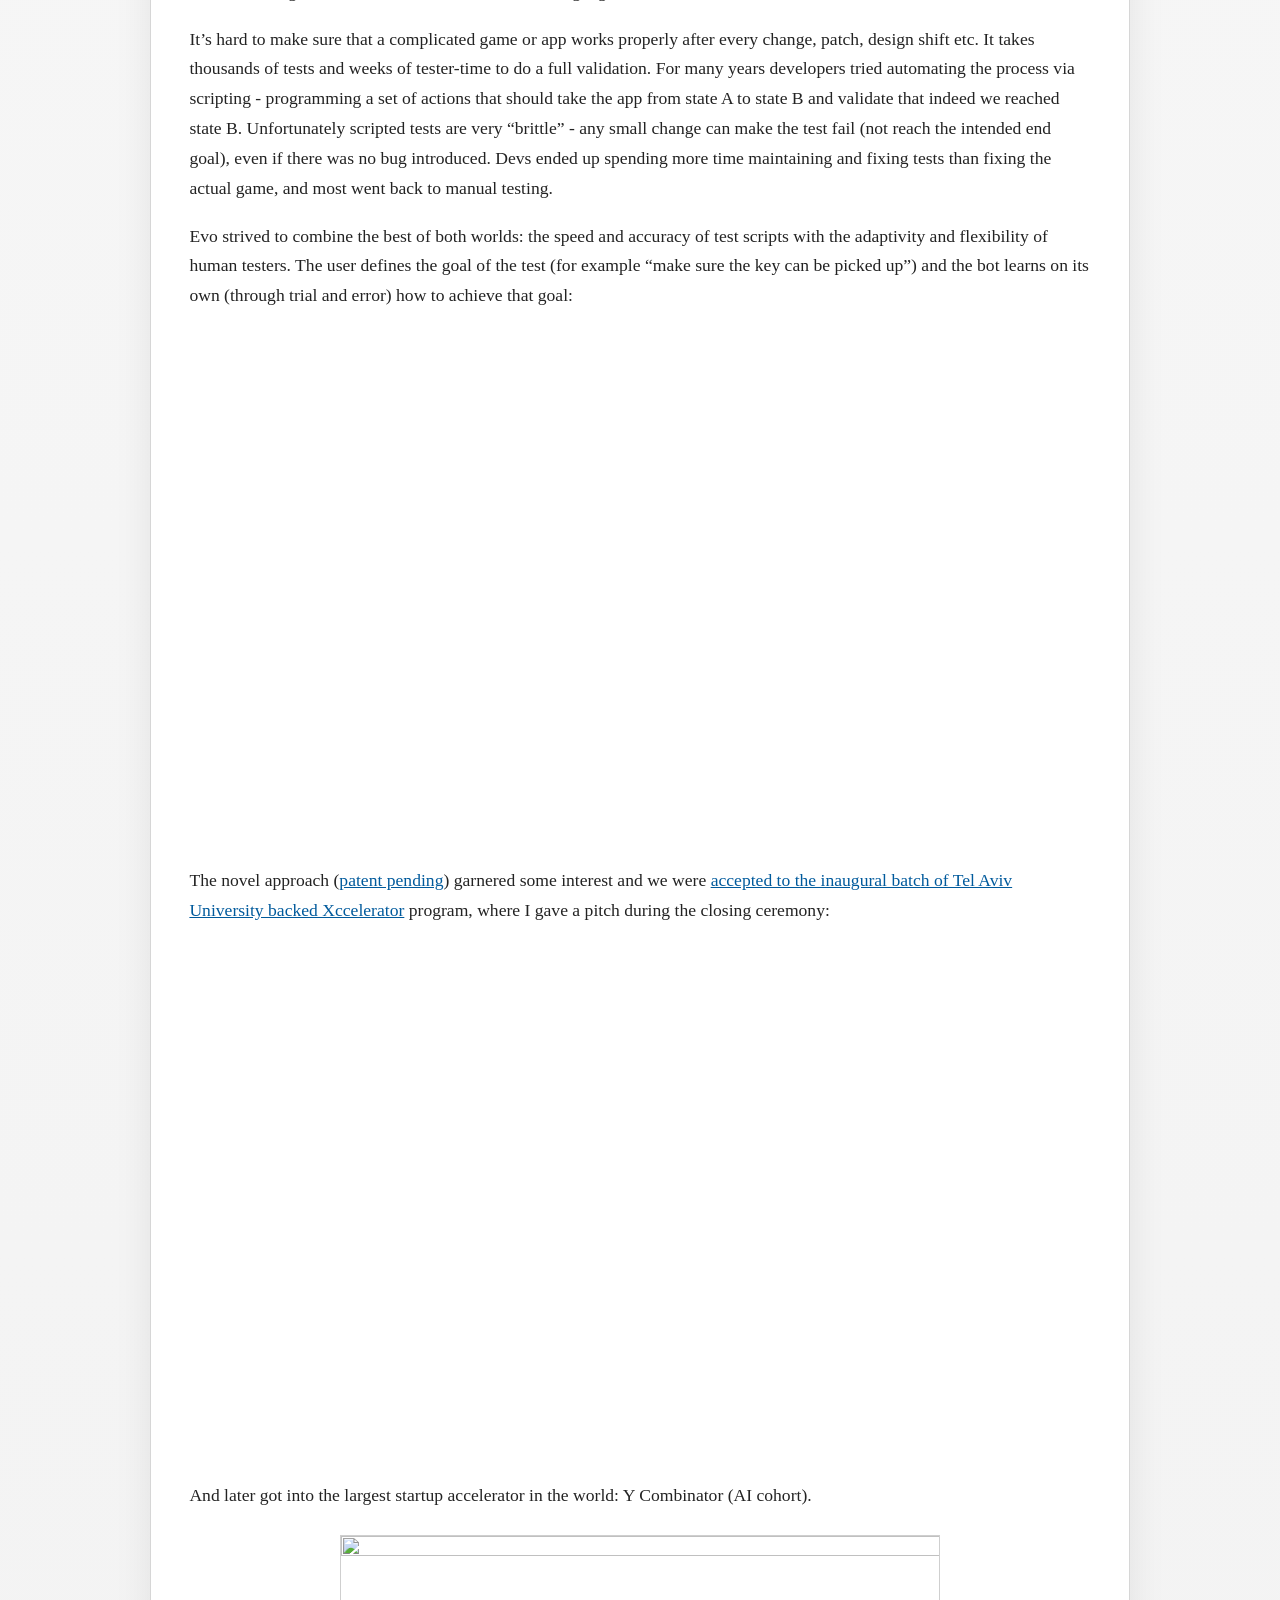
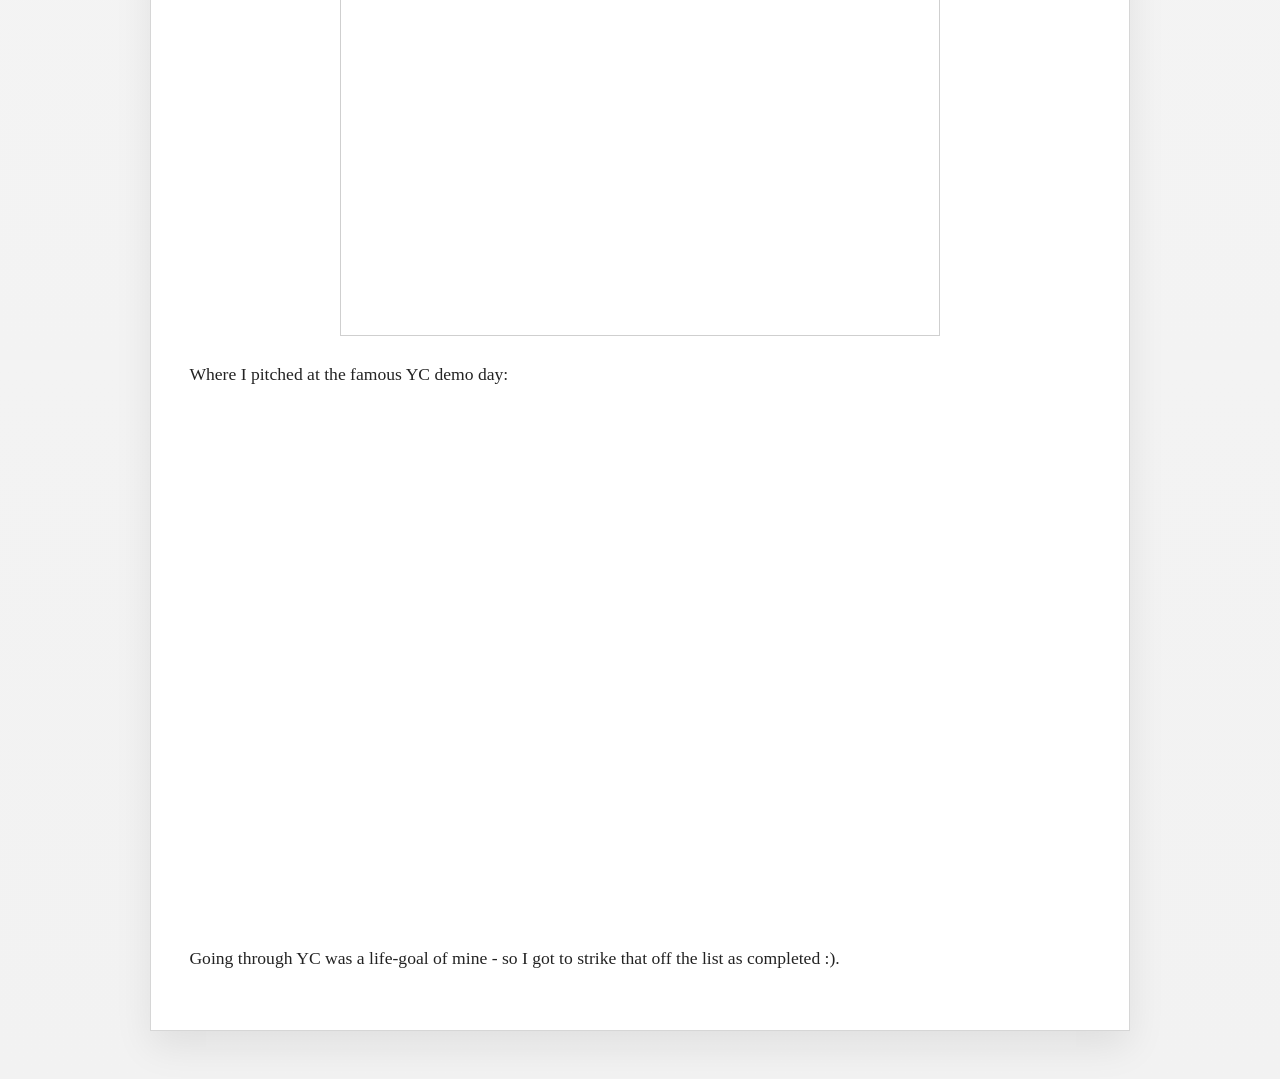
==== commit cc50ed79: "Add profile imagery and update AI section" ====
--- a/ai/index.html
+++ b/ai/index.html
@@ -40,6 +40,8 @@
 <div class="video-embed"><iframe src="https://www.youtube-nocookie.com/embed/Uk04gfIt8yM" title="Conservative matrix fields talk" loading="lazy" allow="accelerometer; autoplay; clipboard-write; encrypted-media; gyroscope; picture-in-picture" allowfullscreen></iframe></div>
 </div>
 
+<p><em>Created for the 3Blue1Brown "Summer of Math Exposition", where we reached the final round.</em></p>
+
 
 <h2><strong><span style="text-decoration: underline;">Evo.Do</span></strong></h2>
 
--- a/assets/styles.css
+++ b/assets/styles.css
@@ -109,6 +109,7 @@
   background: var(--surface);
   border: 1px solid var(--surface-border);
   box-shadow: var(--shadow);
+  overflow: hidden;
 }
 
 .page-content > :first-child {
@@ -169,6 +170,33 @@
   max-width: min(100%, 760px);
 }
 
+body.page-home .page-content {
+  padding-top: 0;
+}
+
+.home-hero {
+  position: relative;
+  margin: 0 calc(clamp(1.25rem, 3vw, 2.5rem) * -1) 1.75rem;
+}
+
+.home-hero-banner {
+  width: 100%;
+  max-width: none;
+  border: 0;
+}
+
+.home-hero-profile {
+  position: absolute;
+  right: clamp(1rem, 4vw, 2rem);
+  bottom: clamp(0.75rem, 2vw, 1.5rem);
+  width: clamp(110px, 16vw, 170px);
+  aspect-ratio: 1 / 1;
+  object-fit: cover;
+  border-radius: 999px;
+  border: 4px solid rgba(255, 255, 255, 0.92);
+  box-shadow: 0 12px 24px rgba(0, 0, 0, 0.18);
+}
+
 .video-embed {
   margin: 1.5rem auto;
 }
@@ -185,7 +213,10 @@
 
 .pdf-embed object {
   width: 100%;
-  min-height: 75vh;
+  max-width: 860px;
+  min-height: 44rem;
+  margin-left: auto;
+  margin-right: auto;
   border: 1px solid var(--surface-border);
 }
 
@@ -222,7 +253,17 @@
   .page-content {
     padding: 1rem;
   }
-}
-
-
-
+
+  .pdf-embed object {
+    min-height: 32rem;
+  }
+
+  .home-hero-profile {
+    width: 96px;
+    right: 0.75rem;
+    bottom: 0.75rem;
+  }
+}
+
+
+
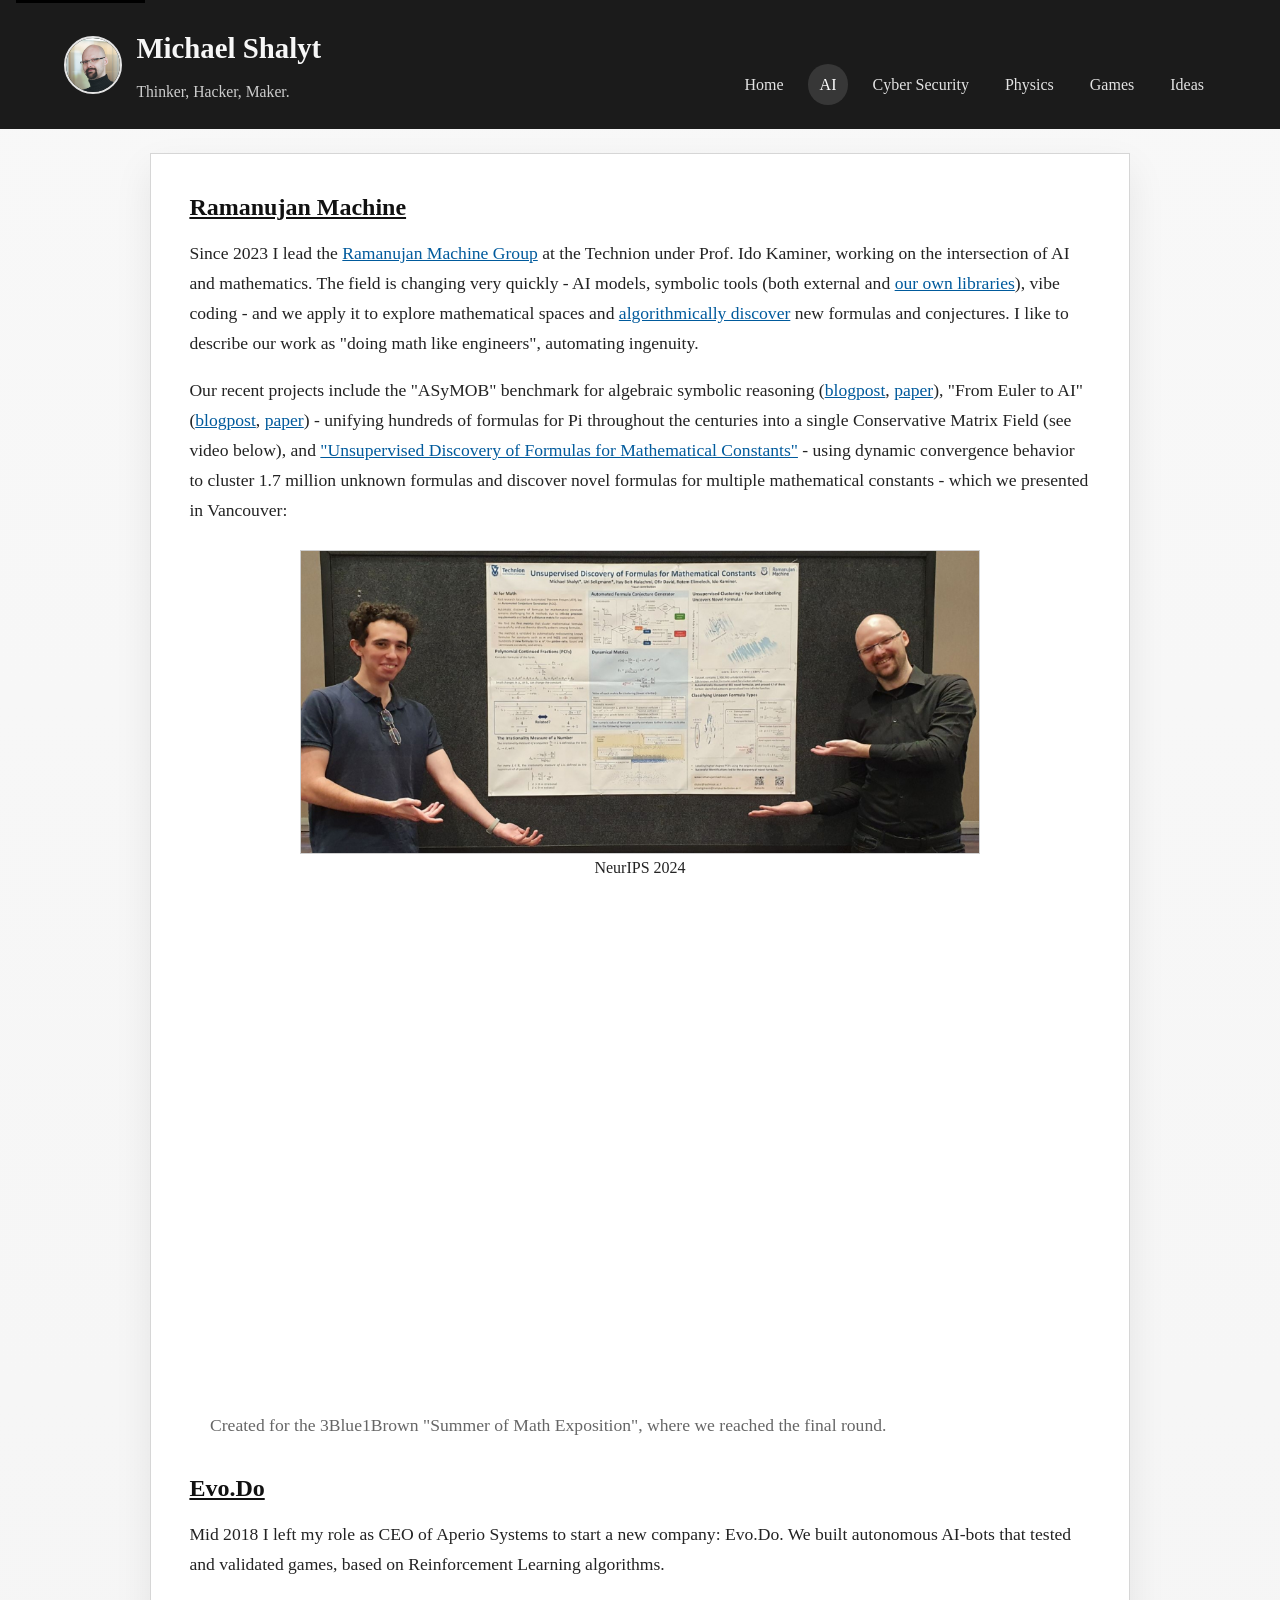
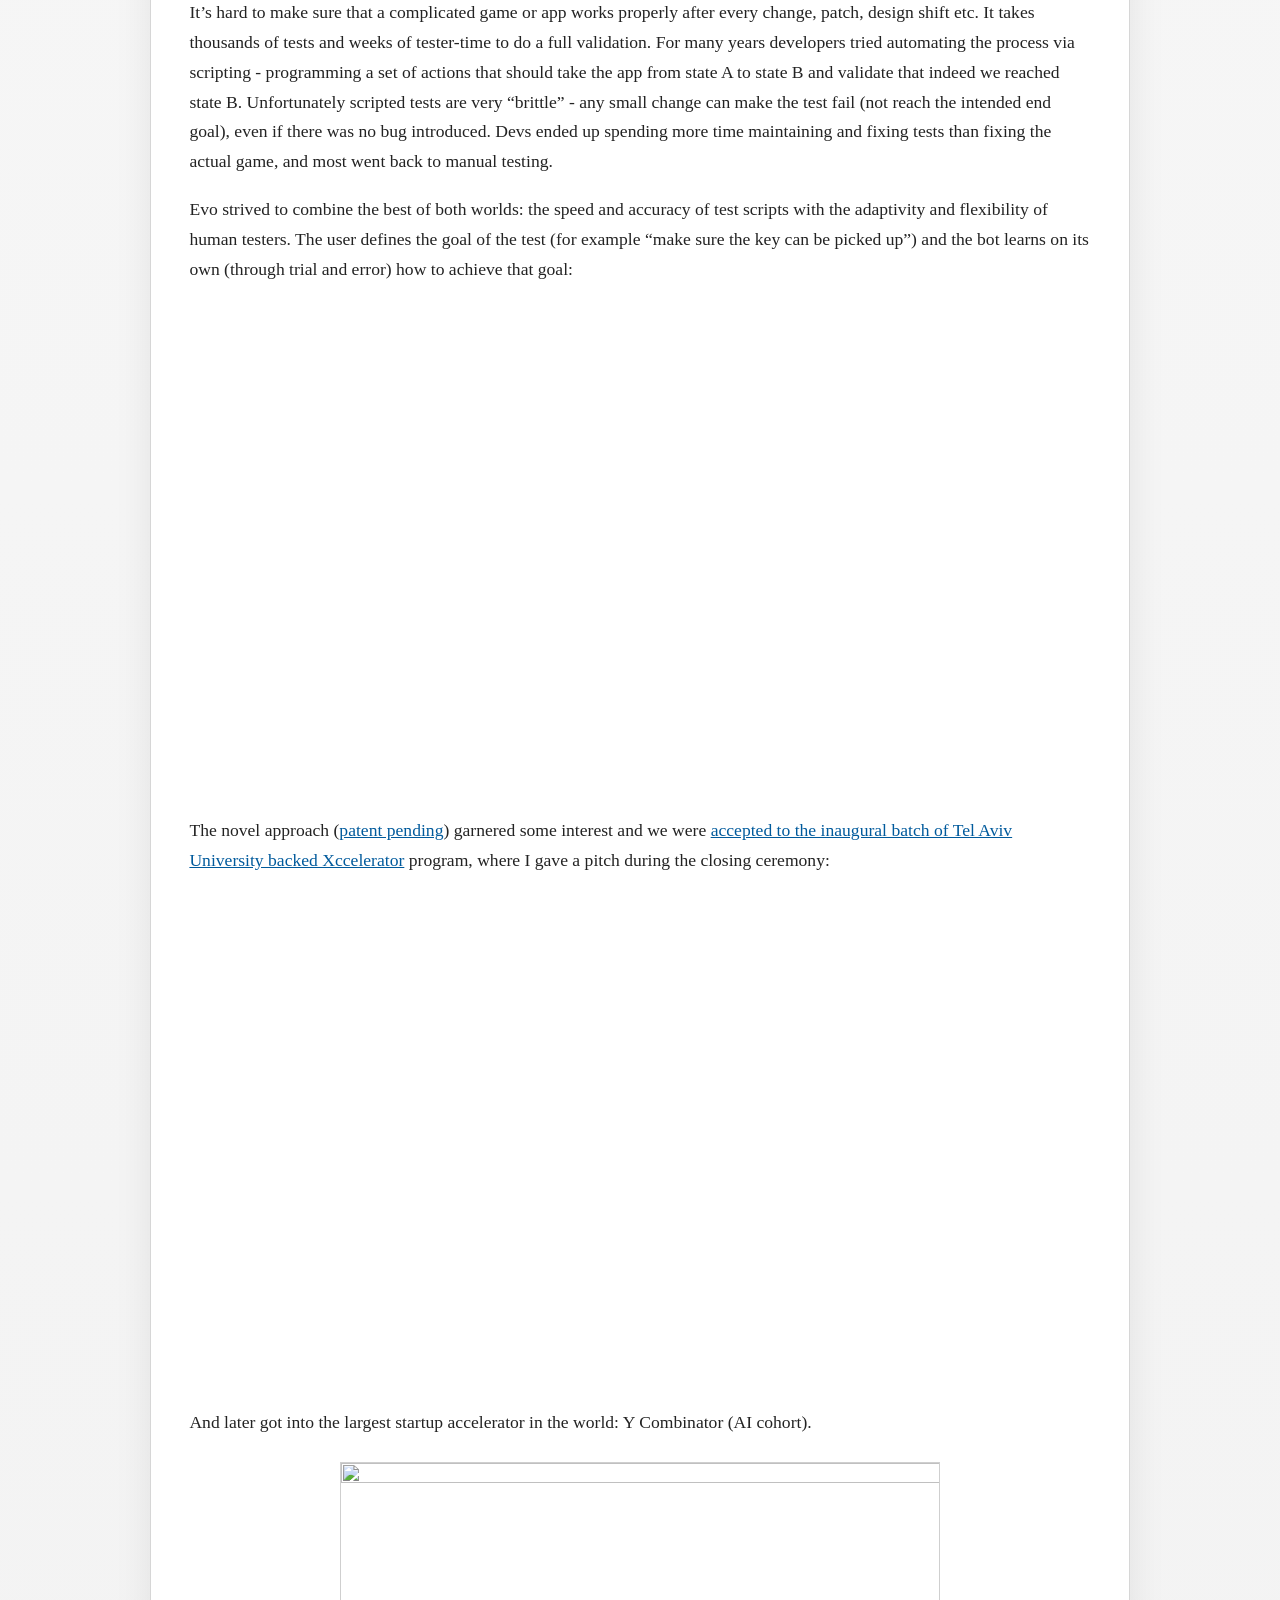
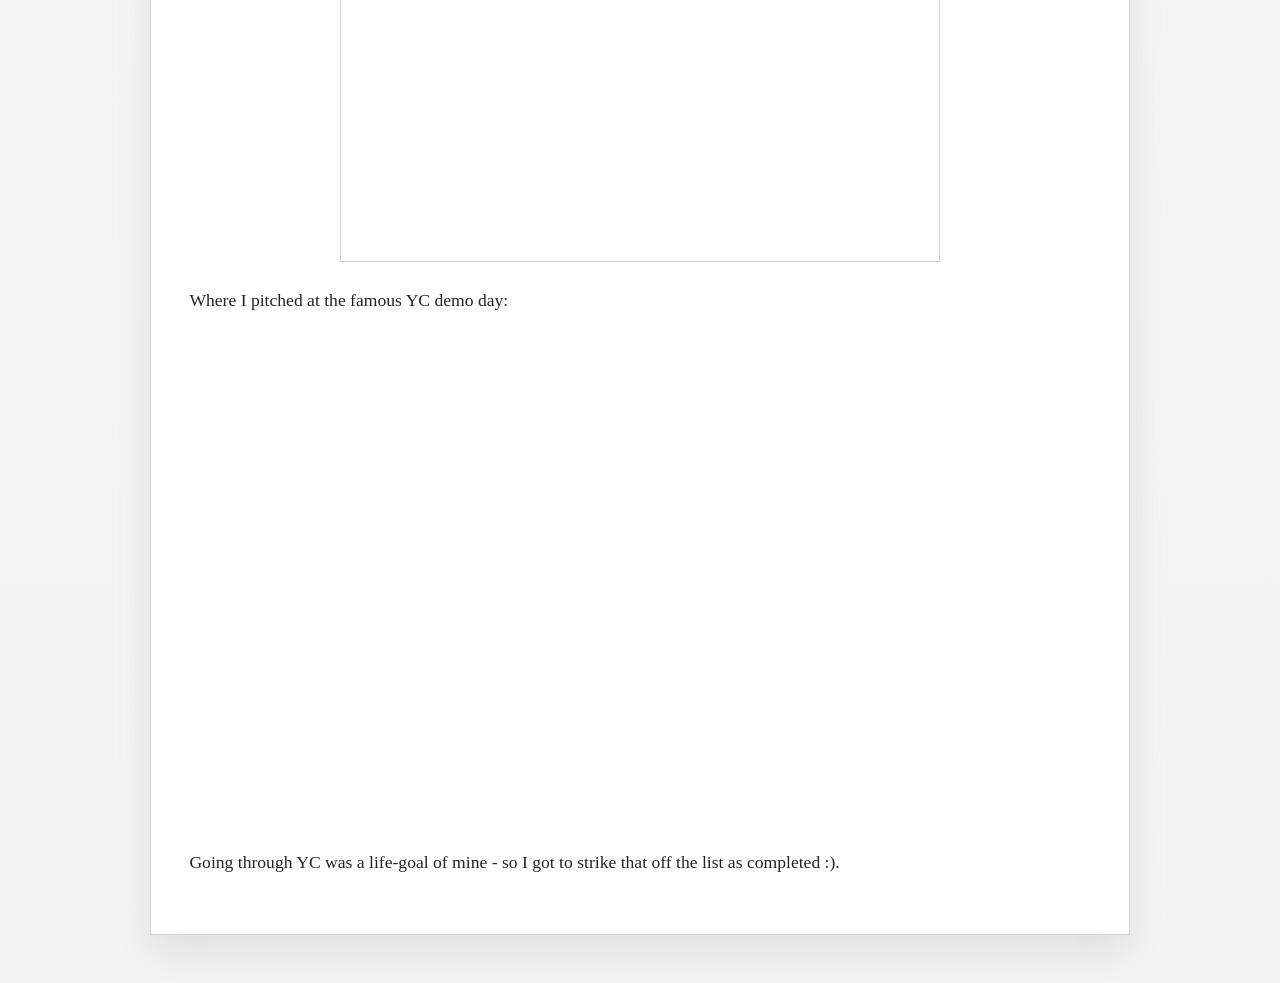
==== commit c75c20e9: "Refine home header, PDF embed, and video styling" ====
--- a/ai/index.html
+++ b/ai/index.html
@@ -18,8 +18,11 @@
   <a class="skip-link" href="#content">Skip to content</a>
   <header class="site-header">
     <div class="site-brand">
-      <a href="/">Michael Shalyt</a>
-      <p>Thinker, Hacker, Maker.</p>
+      <img class="site-brand-photo" src="/media/michae_Zoomed_profile.jpg" alt="Michael Shalyt" />
+      <div class="site-brand-copy">
+        <a href="/">Michael Shalyt</a>
+        <p>Thinker, Hacker, Maker.</p>
+      </div>
     </div>
     <nav class="site-nav"><a href="/">Home</a><a href="/ai/" class="is-active">AI</a><a href="/cyber-security/">Cyber Security</a><a href="/physics/">Physics</a><a href="/games/">Games</a><a href="/ideas-2/">Ideas</a></nav>
   </header>
@@ -40,7 +43,7 @@
 <div class="video-embed"><iframe src="https://www.youtube-nocookie.com/embed/Uk04gfIt8yM" title="Conservative matrix fields talk" loading="lazy" allow="accelerometer; autoplay; clipboard-write; encrypted-media; gyroscope; picture-in-picture" allowfullscreen></iframe></div>
 </div>
 
-<p><em>Created for the 3Blue1Brown "Summer of Math Exposition", where we reached the final round.</em></p>
+<p class="video-caption">Created for the 3Blue1Brown "Summer of Math Exposition", where we reached the final round.</p>
 
 
 <h2><strong><span style="text-decoration: underline;">Evo.Do</span></strong></h2>
--- a/assets/styles.css
+++ b/assets/styles.css
@@ -66,6 +66,20 @@
   color: var(--header-text);
 }
 
+.site-brand {
+  display: flex;
+  align-items: center;
+  gap: 0.9rem;
+}
+
+.site-brand-photo {
+  width: 58px;
+  height: 58px;
+  border-radius: 999px;
+  object-fit: cover;
+  border: 2px solid rgba(255, 255, 255, 0.88);
+}
+
 .site-brand a {
   color: inherit;
   text-decoration: none;
@@ -185,19 +199,8 @@
   border: 0;
 }
 
-.home-hero-profile {
-  position: absolute;
-  right: clamp(1rem, 4vw, 2rem);
-  bottom: clamp(0.75rem, 2vw, 1.5rem);
-  width: clamp(110px, 16vw, 170px);
-  aspect-ratio: 1 / 1;
-  object-fit: cover;
-  border-radius: 999px;
-  border: 4px solid rgba(255, 255, 255, 0.92);
-  box-shadow: 0 12px 24px rgba(0, 0, 0, 0.18);
-}
-
 .video-embed {
+  max-width: 860px;
   margin: 1.5rem auto;
 }
 
@@ -211,13 +214,27 @@
   margin: 1.5rem 0;
 }
 
-.pdf-embed object {
+.pdf-embed iframe {
   width: 100%;
   max-width: 860px;
-  min-height: 44rem;
+  min-height: 36rem;
   margin-left: auto;
   margin-right: auto;
   border: 1px solid var(--surface-border);
+}
+
+.pdf-fallback {
+  margin-top: 0.65rem;
+  text-align: center;
+  font-size: 0.96rem;
+}
+
+.video-caption {
+  max-width: 860px;
+  margin: 0.55rem auto 0;
+  color: var(--muted);
+  font-size: 0.96rem;
+  line-height: 1.5;
 }
 
 .external-embed {
@@ -254,16 +271,15 @@
     padding: 1rem;
   }
 
-  .pdf-embed object {
-    min-height: 32rem;
-  }
-
-  .home-hero-profile {
-    width: 96px;
-    right: 0.75rem;
-    bottom: 0.75rem;
-  }
-}
-
-
-
+  .pdf-embed iframe {
+    min-height: 28rem;
+  }
+
+  .site-brand-photo {
+    width: 46px;
+    height: 46px;
+  }
+}
+
+
+
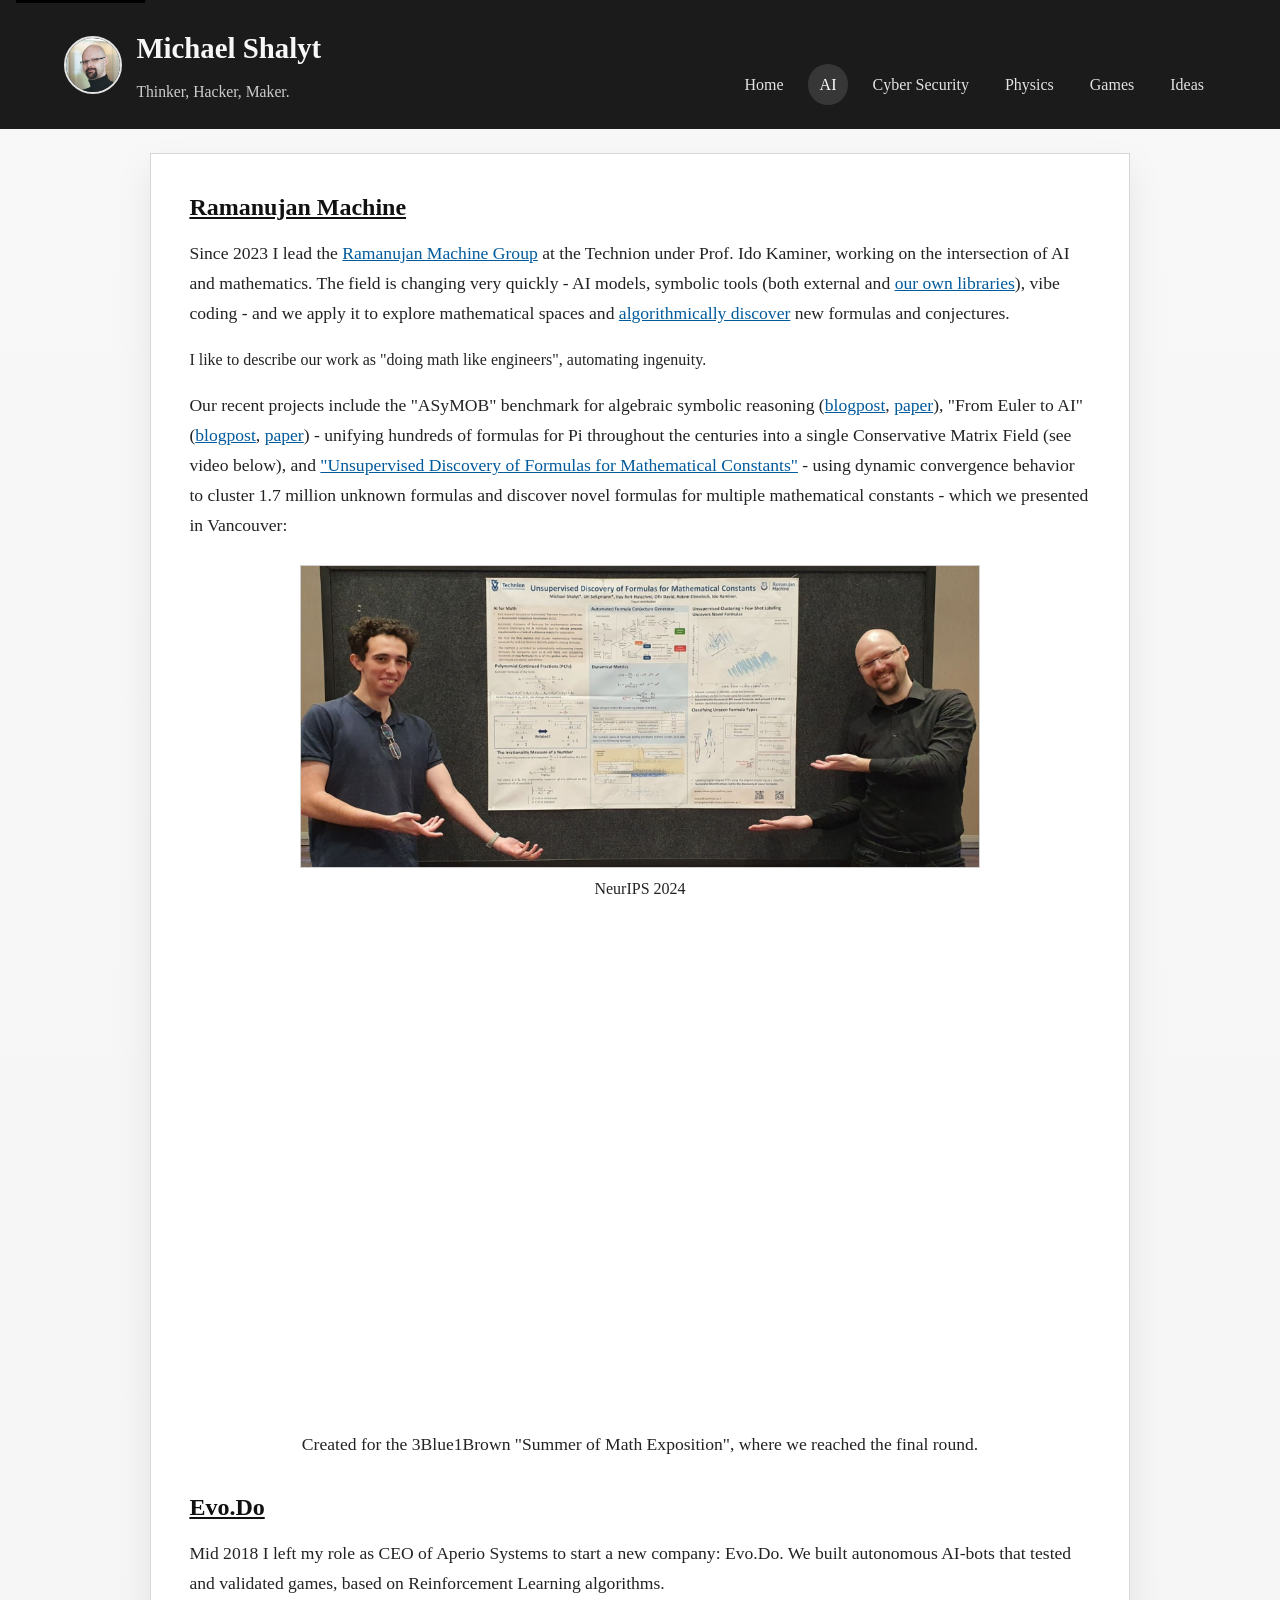
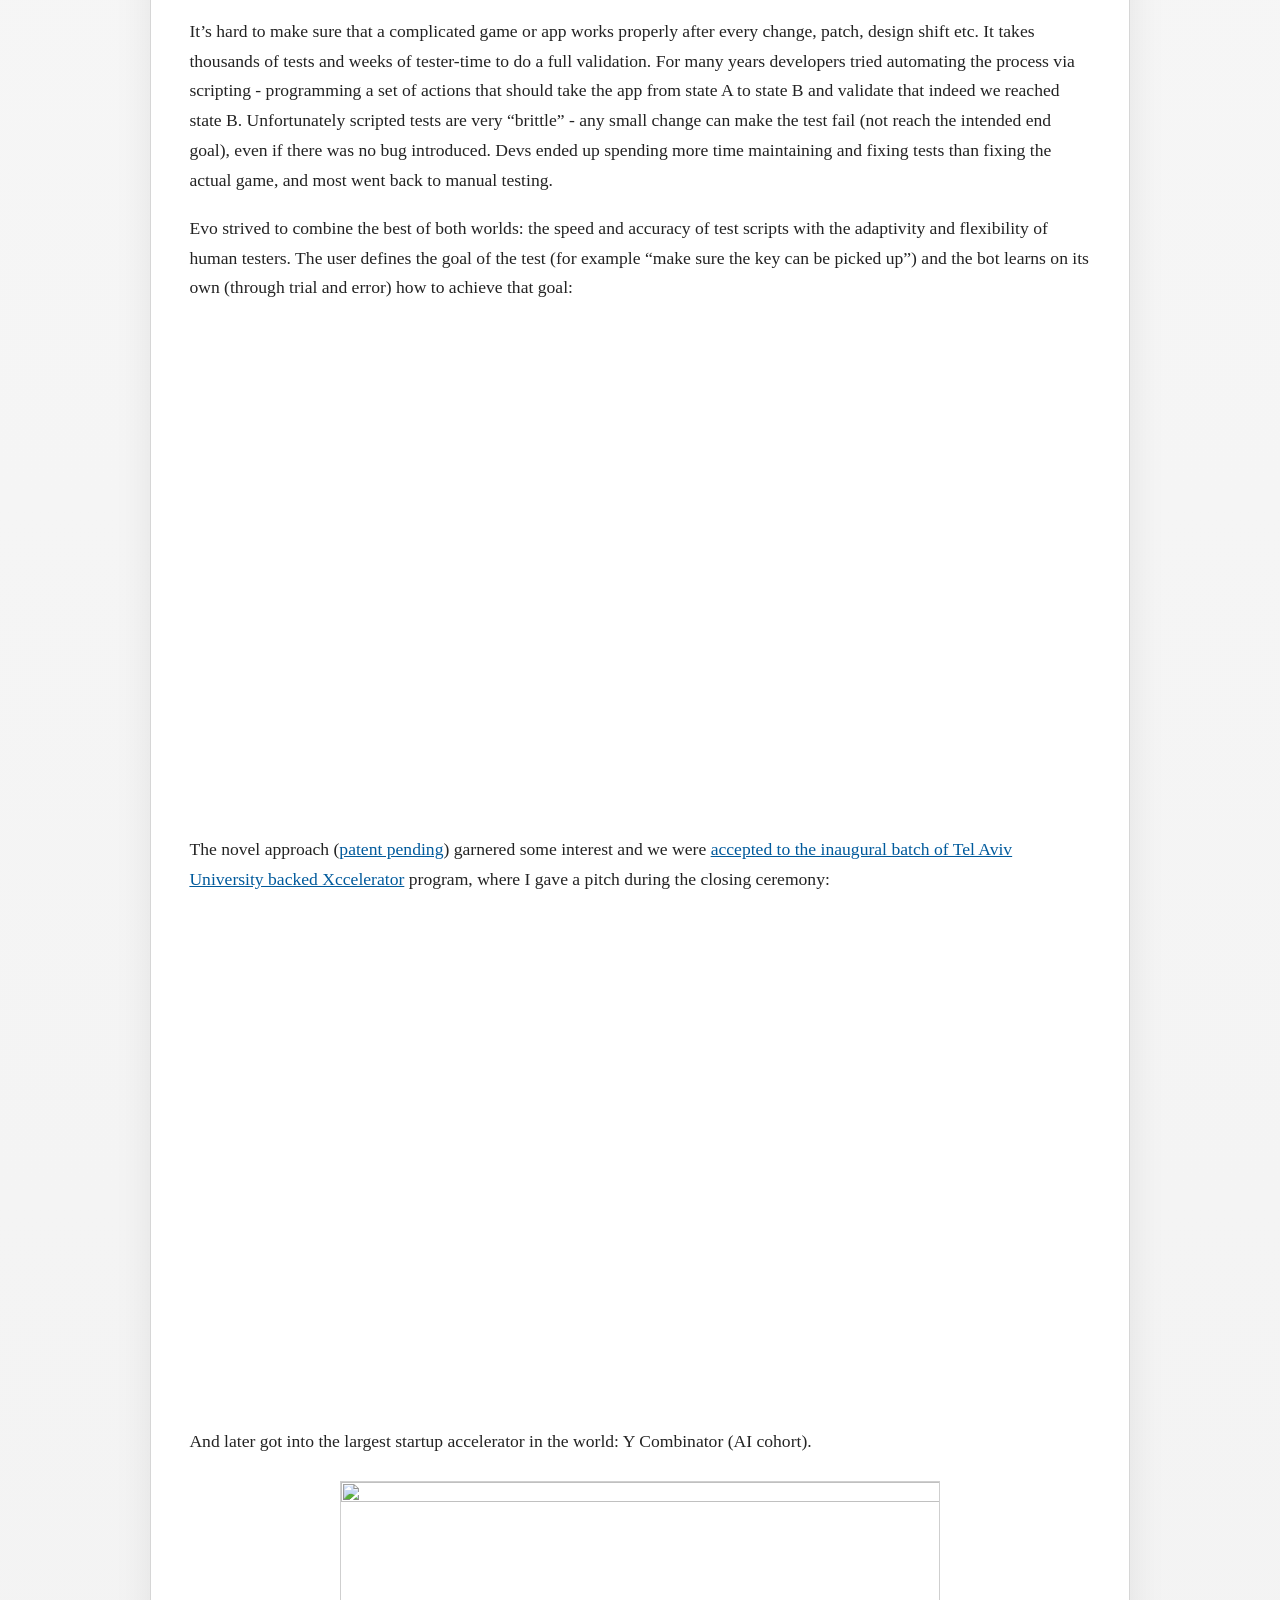
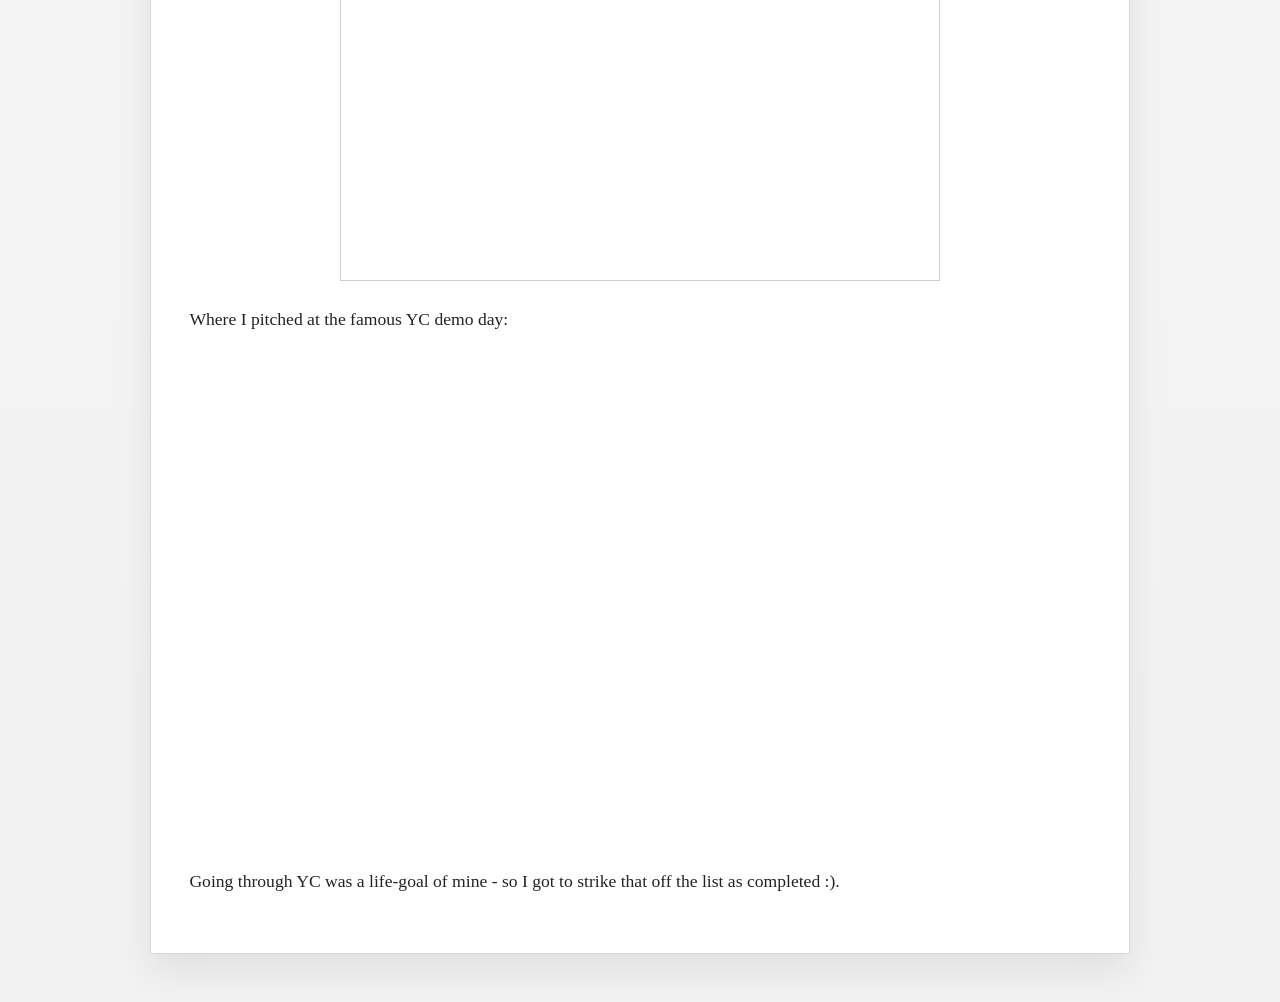
==== commit cd7a132a: "Remove SlideShare attribution line" ====
--- a/ai/index.html
+++ b/ai/index.html
@@ -31,7 +31,7 @@
 
 <h2><strong><span style="text-decoration: underline;">Ramanujan Machine</span></strong></h2>
 
-<p>Since 2023 I lead the <a href="https://www.ramanujanmachine.com/">Ramanujan Machine Group</a> at the Technion under Prof. Ido Kaminer, working on the intersection of AI and mathematics. The field is changing very quickly - AI models, symbolic tools (both external and <a href="https://github.com/RamanujanMachine/">our own libraries</a>), vibe coding - and we apply it to explore mathematical spaces and <a href="https://www.pnas.org/doi/10.1073/pnas.2321440121">algorithmically discover</a> new formulas and conjectures.
+<p>Since 2023 I lead the <a href="https://www.ramanujanmachine.com/">Ramanujan Machine Group</a> at the Technion under Prof. Ido Kaminer, working on the intersection of AI and mathematics. The field is changing very quickly - AI models, symbolic tools (both external and <a href="https://github.com/RamanujanMachine/">our own libraries</a>), vibe coding - and we apply it to explore mathematical spaces and <a href="https://www.pnas.org/doi/10.1073/pnas.2321440121">algorithmically discover</a> new formulas and conjectures.</p>
 
 I like to describe our work as "doing math like engineers", automating ingenuity.</p>
 
--- a/assets/styles.css
+++ b/assets/styles.css
@@ -210,6 +210,25 @@
   border: 0;
 }
 
+.slideshare-embed {
+  max-width: 860px;
+  margin: 1.5rem auto;
+}
+
+.slideshare-embed iframe {
+  width: 100%;
+  aspect-ratio: 1.214 / 1;
+  border: 1px solid #cfcfcf;
+}
+
+.embed-credit {
+  max-width: 860px;
+  margin: 0.55rem auto 0;
+  text-align: center;
+  font-size: 1rem;
+  line-height: 1.45;
+}
+
 .pdf-embed {
   margin: 1.5rem 0;
 }
@@ -223,18 +242,14 @@
   border: 1px solid var(--surface-border);
 }
 
-.pdf-fallback {
-  margin-top: 0.65rem;
+.page-content figcaption,
+.video-caption {
+  max-width: 860px;
+  margin: 0.55rem auto 0;
+  color: var(--text);
   text-align: center;
-  font-size: 0.96rem;
-}
-
-.video-caption {
-  max-width: 860px;
-  margin: 0.55rem auto 0;
-  color: var(--muted);
-  font-size: 0.96rem;
-  line-height: 1.5;
+  font-size: 1rem;
+  line-height: 1.45;
 }
 
 .external-embed {
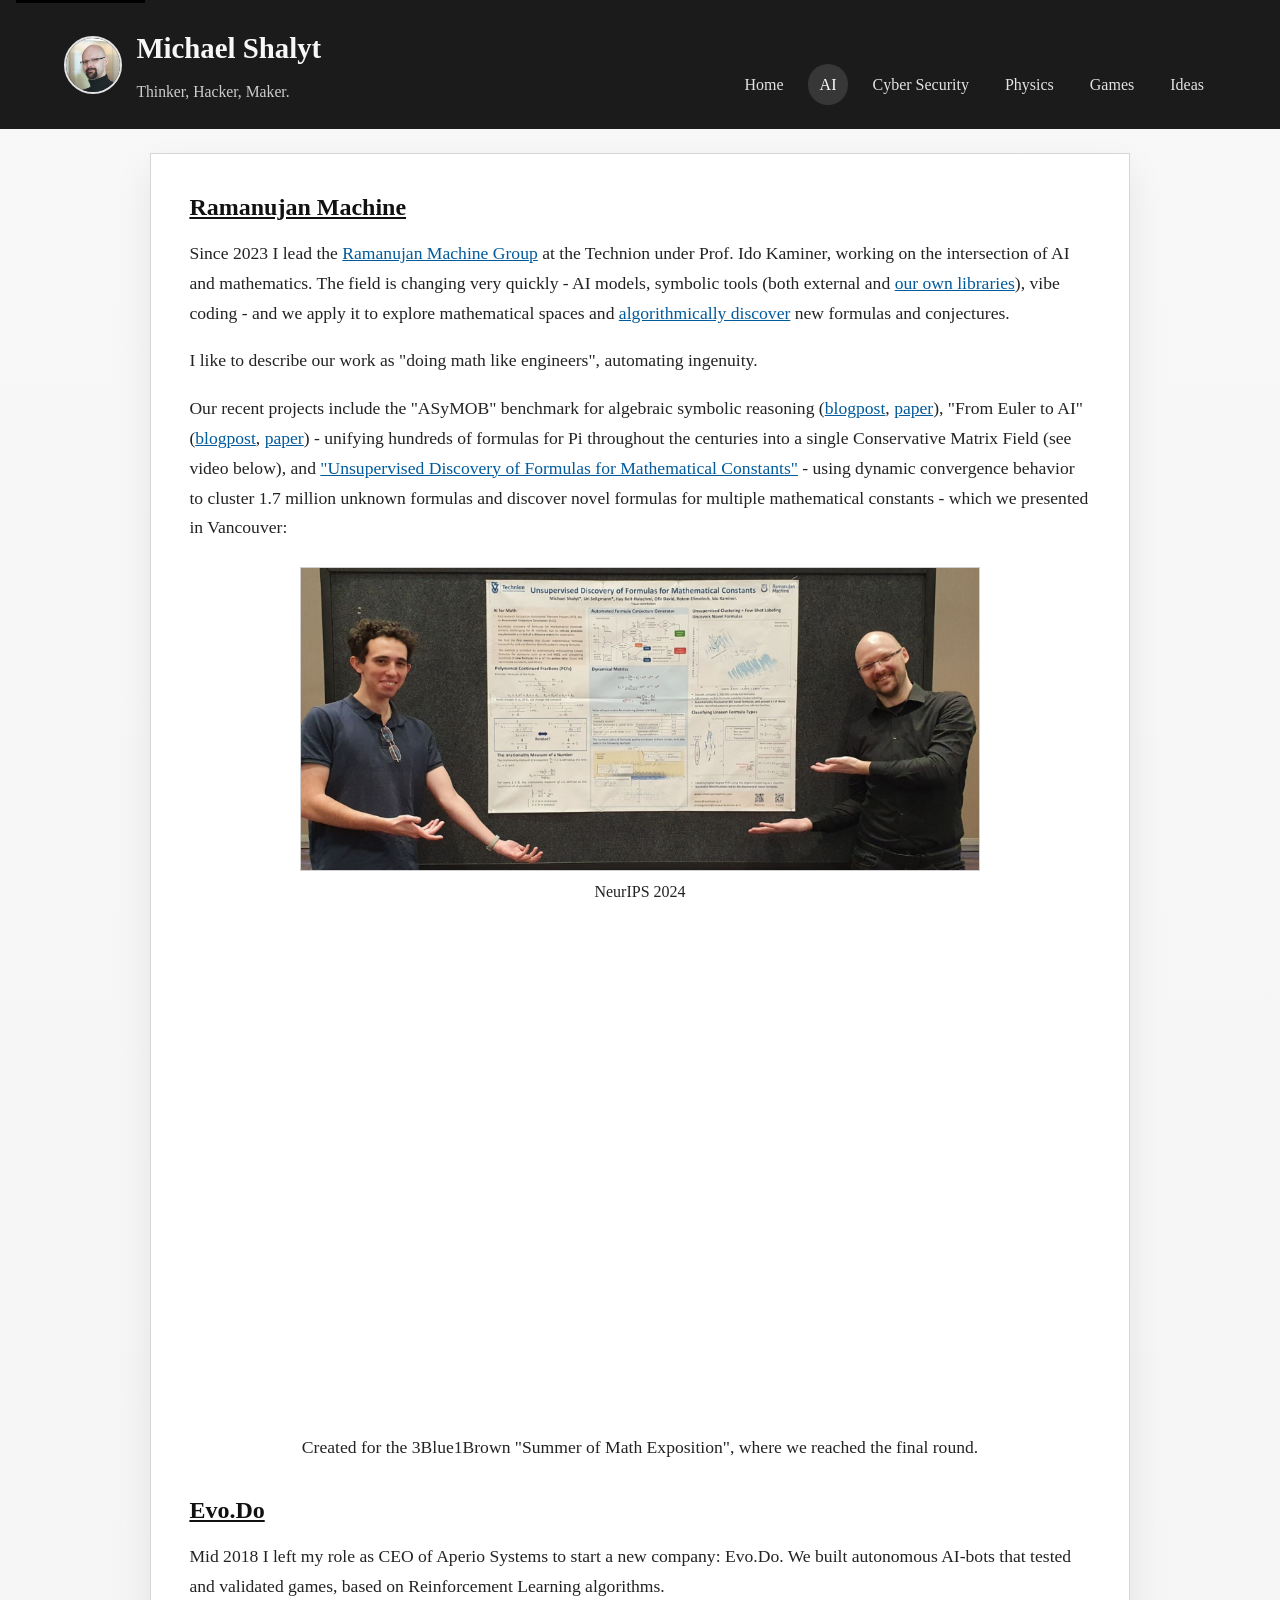
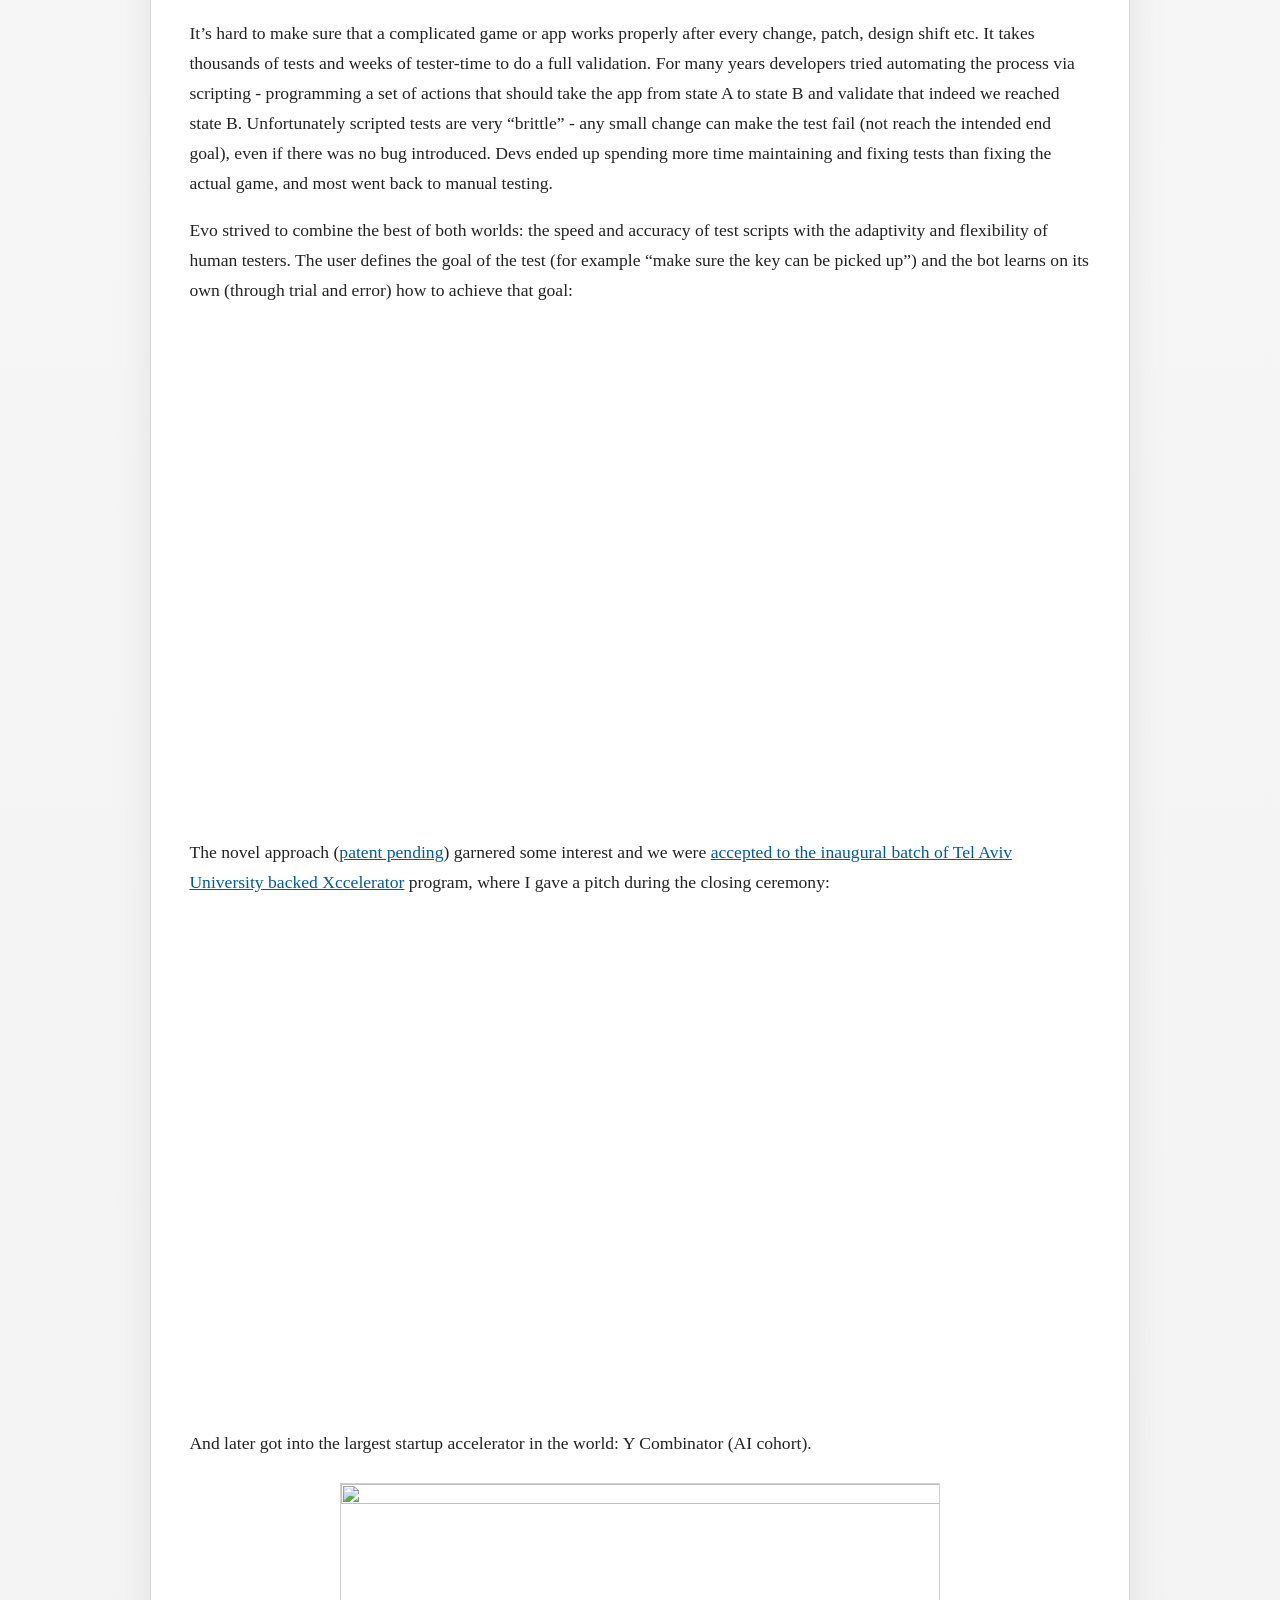
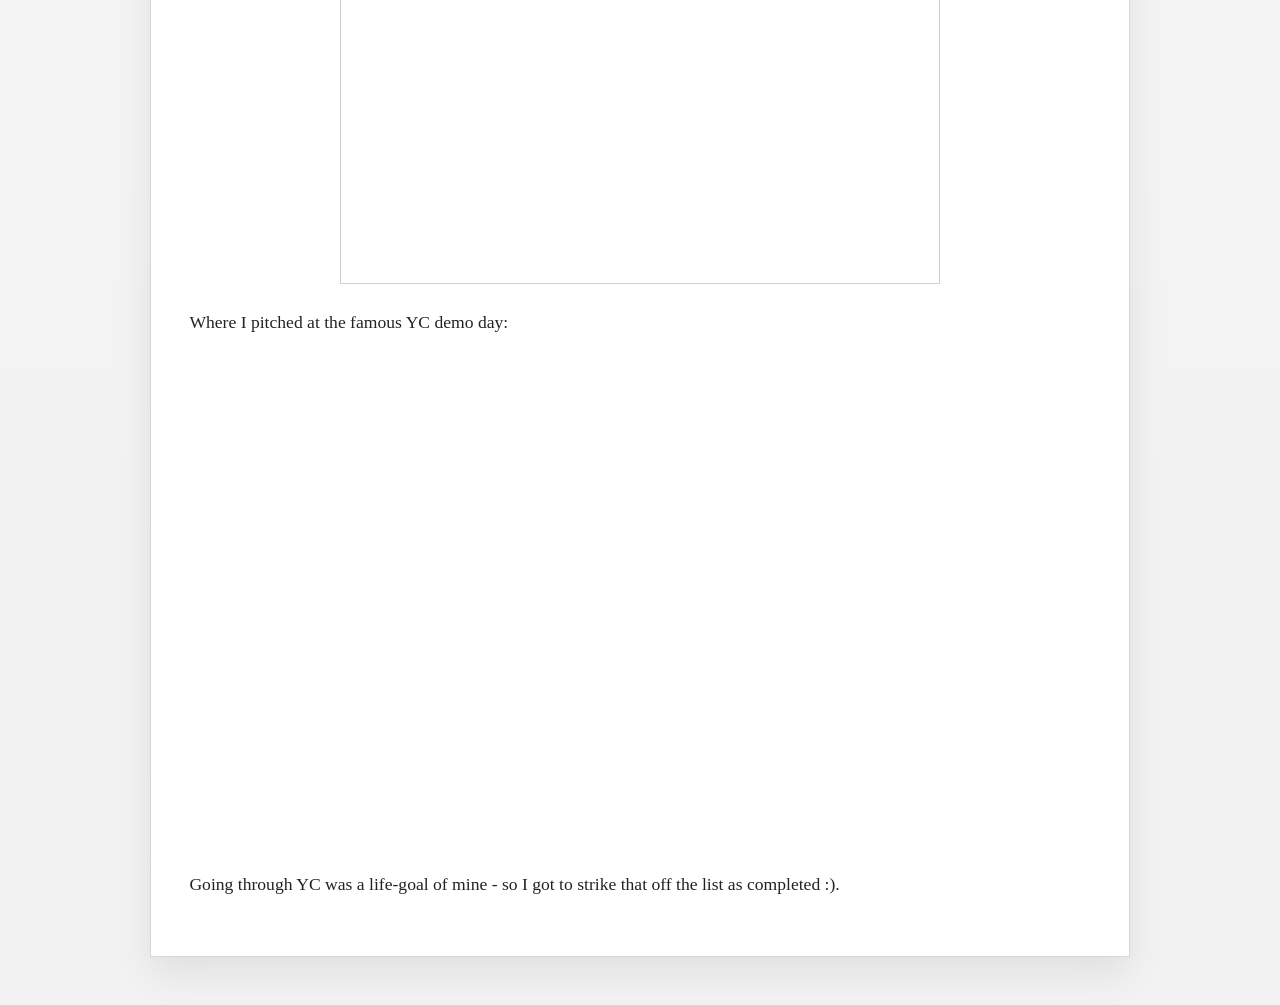
==== commit bd7821cb: "Embed SlideShare deck in cyber security page" ====
--- a/ai/index.html
+++ b/ai/index.html
@@ -33,7 +33,7 @@
 
 <p>Since 2023 I lead the <a href="https://www.ramanujanmachine.com/">Ramanujan Machine Group</a> at the Technion under Prof. Ido Kaminer, working on the intersection of AI and mathematics. The field is changing very quickly - AI models, symbolic tools (both external and <a href="https://github.com/RamanujanMachine/">our own libraries</a>), vibe coding - and we apply it to explore mathematical spaces and <a href="https://www.pnas.org/doi/10.1073/pnas.2321440121">algorithmically discover</a> new formulas and conjectures.</p>
 
-I like to describe our work as "doing math like engineers", automating ingenuity.</p>
+<p>I like to describe our work as "doing math like engineers", automating ingenuity.</p>
 
 <p>Our recent projects include the "ASyMOB" benchmark for algebraic symbolic reasoning (<a href="https://www.ramanujanmachine.com/asymob-algebraic-symbolic-mathematical-operations-benchmark/">blogpost</a>, <a href="https://arxiv.org/abs/2505.23851">paper</a>), "From Euler to AI" (<a href="https://www.ramanujanmachine.com/results/from-euler-to-ai-unifying-formulas-for-mathematical-constants/">blogpost</a>, <a href="https://neurips.cc/virtual/2025/loc/san-diego/poster/117099">paper</a>) - unifying hundreds of formulas for Pi throughout the centuries into a single Conservative Matrix Field (see video below), and <a href="https://neurips.cc/virtual/2024/poster/95491">"Unsupervised Discovery of Formulas for Mathematical Constants"</a> - using dynamic convergence behavior to cluster 1.7 million unknown formulas and discover novel formulas for multiple mathematical constants - which we presented in Vancouver:
 
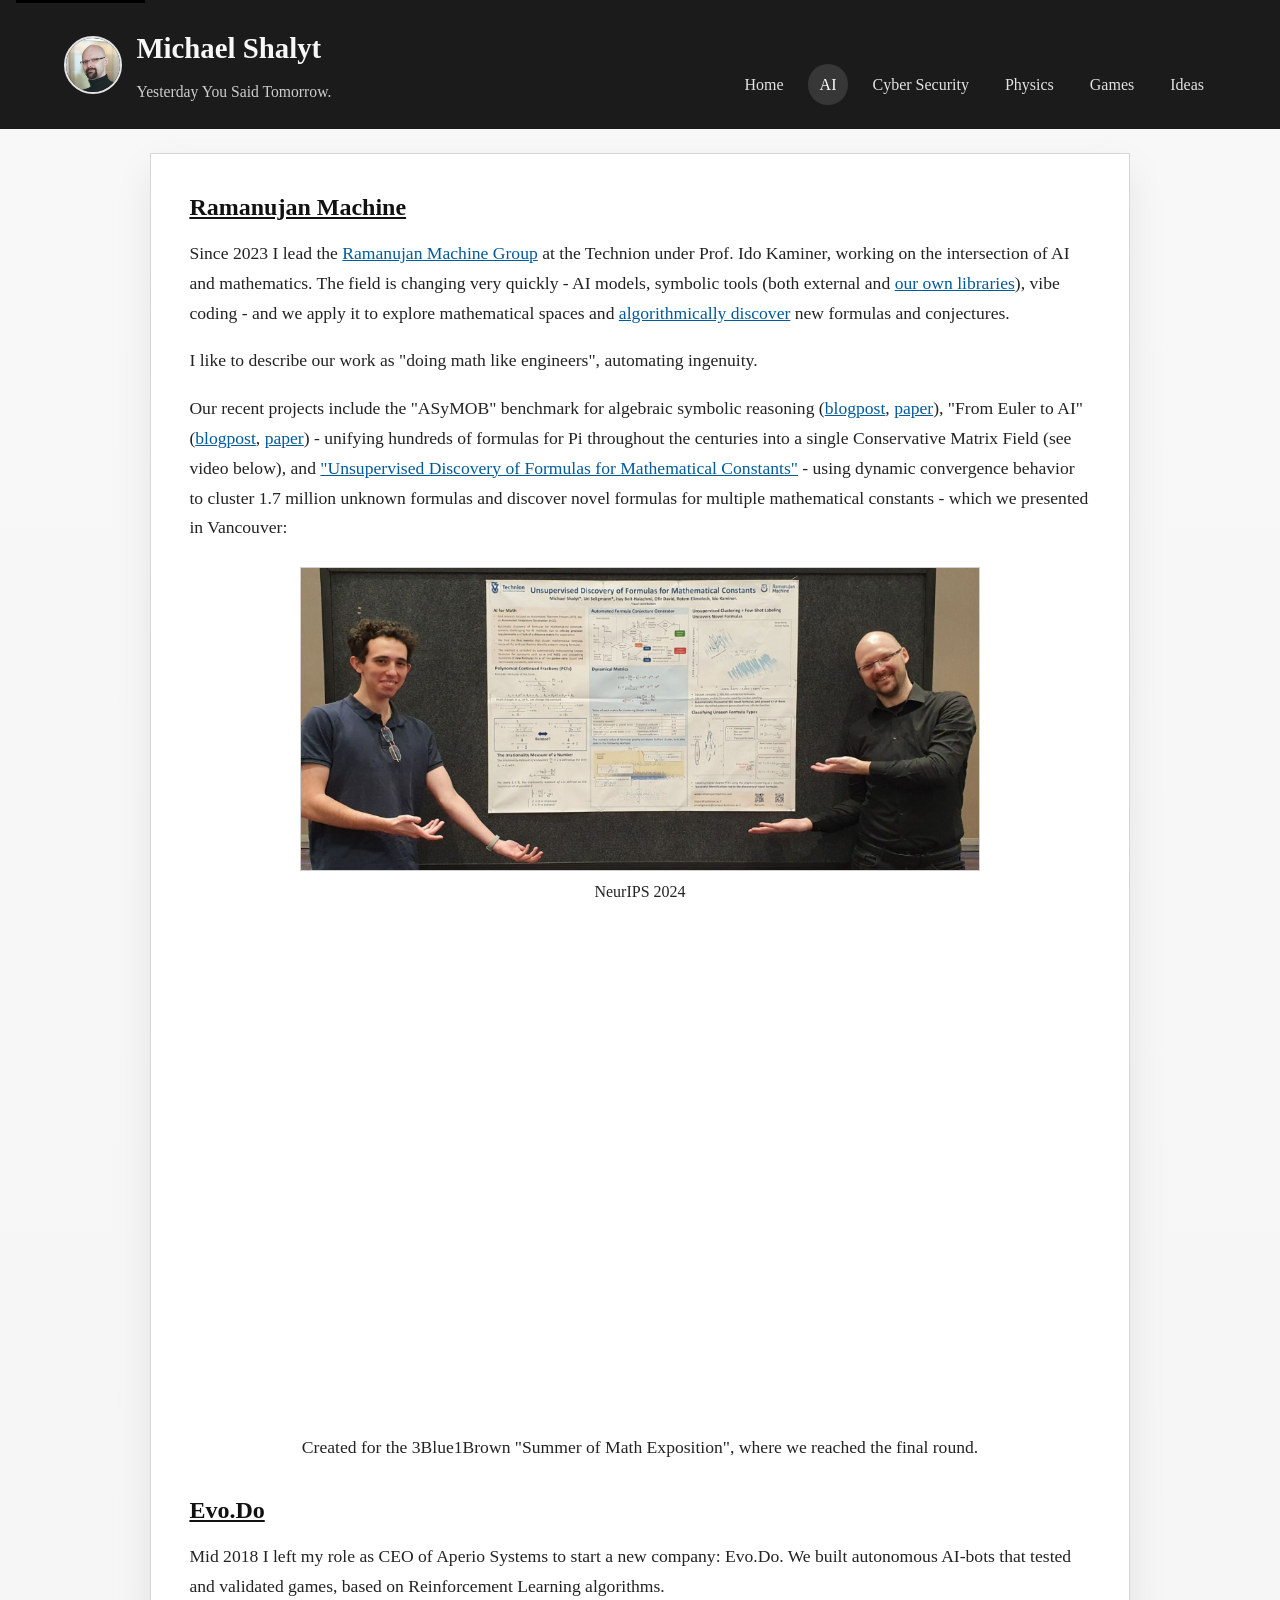
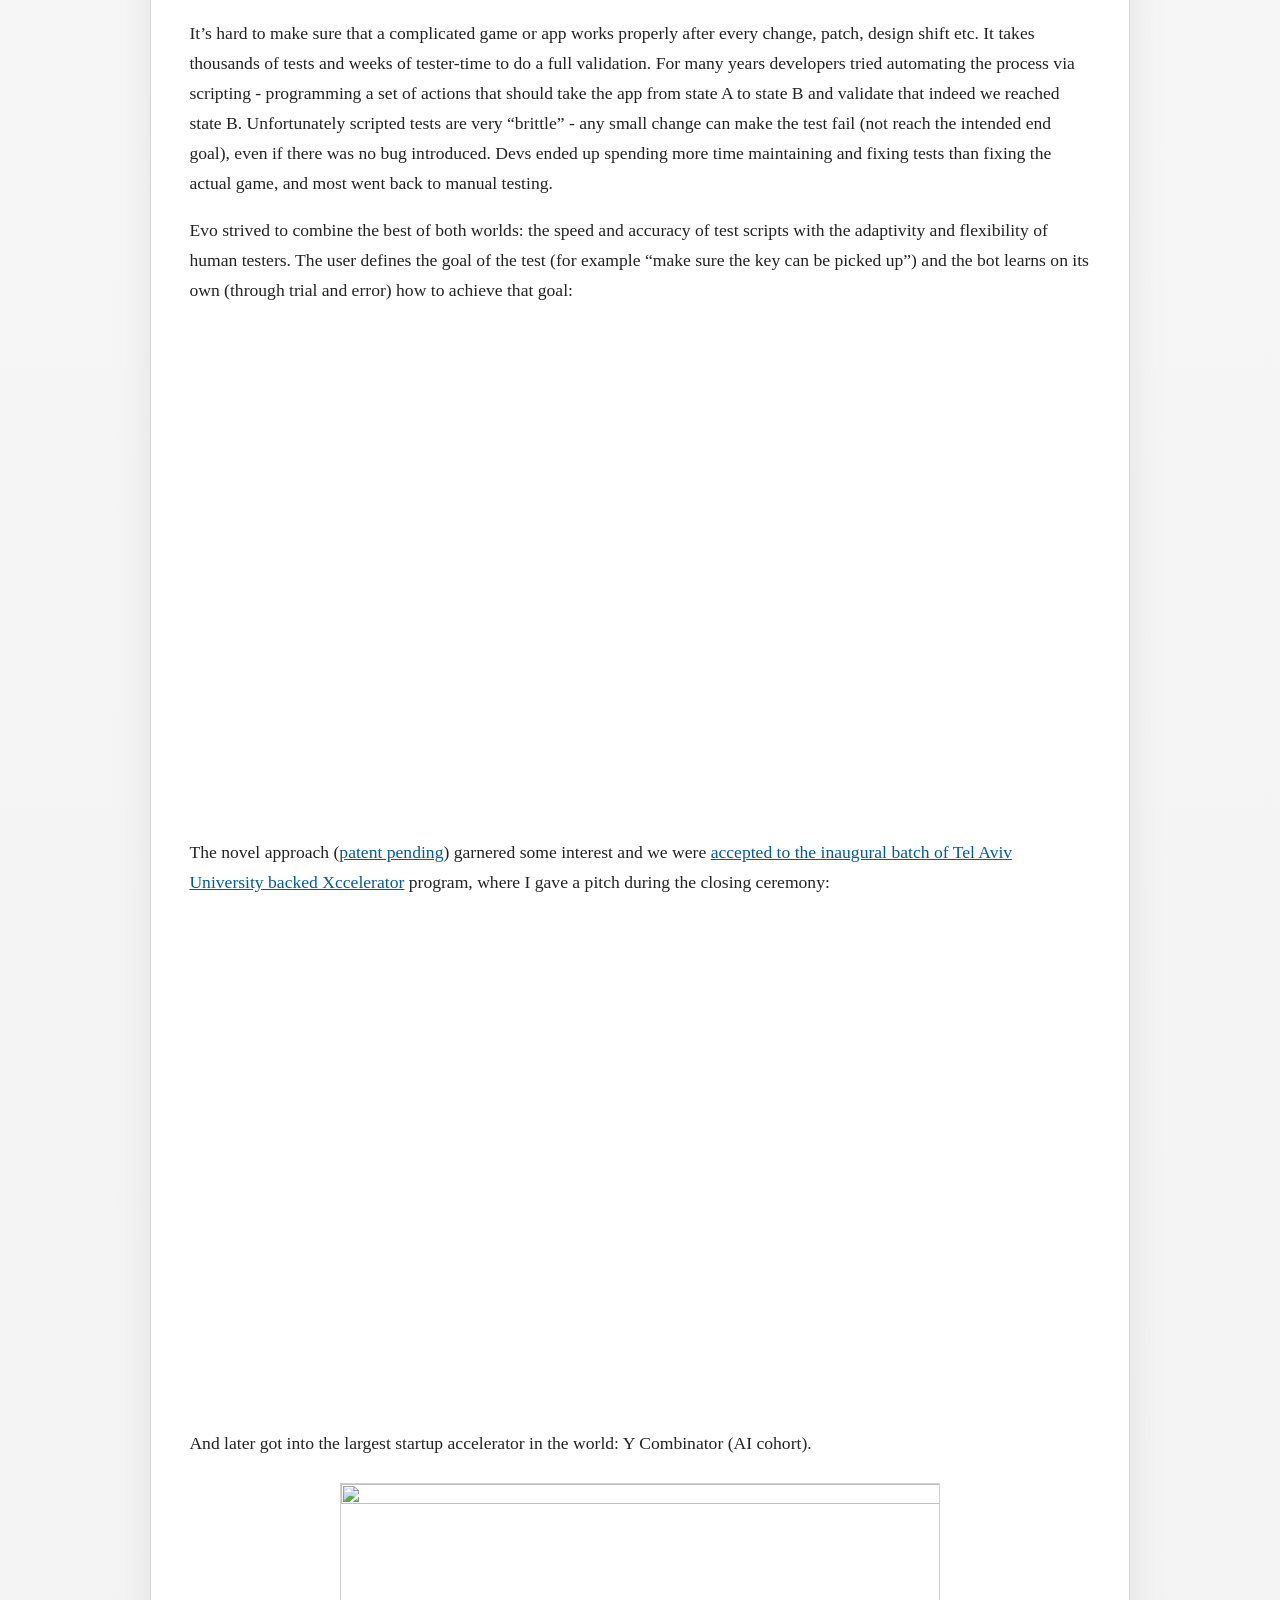
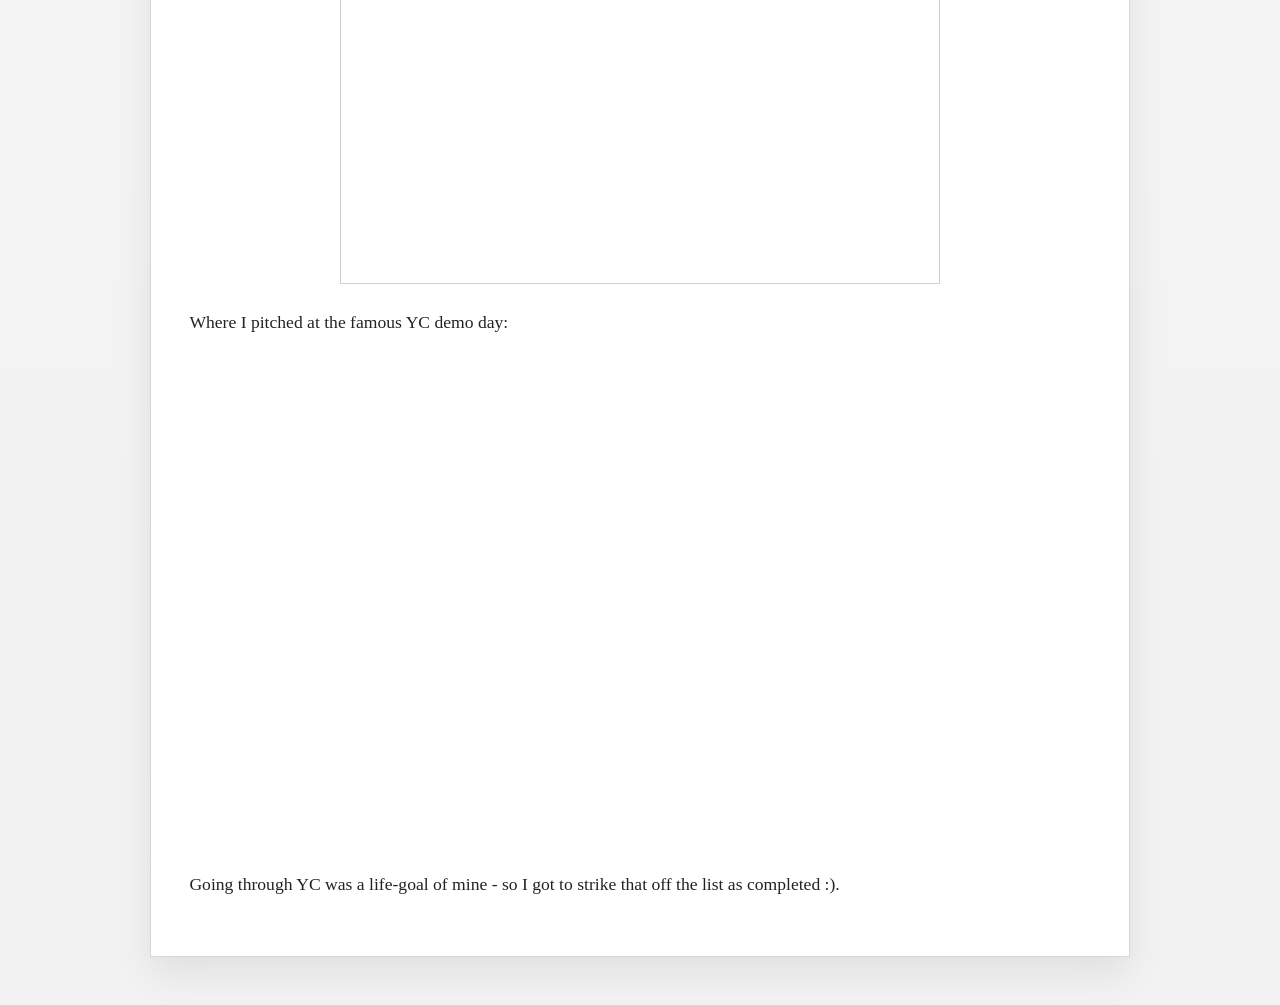
==== commit b2c02b02: "Update site tagline" ====
--- a/ai/index.html
+++ b/ai/index.html
@@ -4,11 +4,11 @@
   <meta charset="utf-8" />
   <meta name="viewport" content="width=device-width, initial-scale=1" />
   <title>AI | Michael Shalyt</title>
-  <meta name="description" content="Thinker, Hacker, Maker." />
+  <meta name="description" content="Yesterday You Said Tomorrow." />
   <link rel="canonical" href="https://shalyt.com/ai/" />
   <meta property="og:type" content="website" />
   <meta property="og:title" content="AI | Michael Shalyt" />
-  <meta property="og:description" content="Thinker, Hacker, Maker." />
+  <meta property="og:description" content="Yesterday You Said Tomorrow." />
   <meta property="og:url" content="https://shalyt.com/ai/" />
   <meta property="og:image" content="https://shalyt.com/media/cropped-IMG_7337_Grey.jpg" />
   <link rel="icon" href="/media/cropped-IMG_7337_Grey.jpg" />
@@ -21,7 +21,7 @@
       <img class="site-brand-photo" src="/media/michae_Zoomed_profile.jpg" alt="Michael Shalyt" />
       <div class="site-brand-copy">
         <a href="/">Michael Shalyt</a>
-        <p>Thinker, Hacker, Maker.</p>
+        <p>Yesterday You Said Tomorrow.</p>
       </div>
     </div>
     <nav class="site-nav"><a href="/">Home</a><a href="/ai/" class="is-active">AI</a><a href="/cyber-security/">Cyber Security</a><a href="/physics/">Physics</a><a href="/games/">Games</a><a href="/ideas-2/">Ideas</a></nav>
